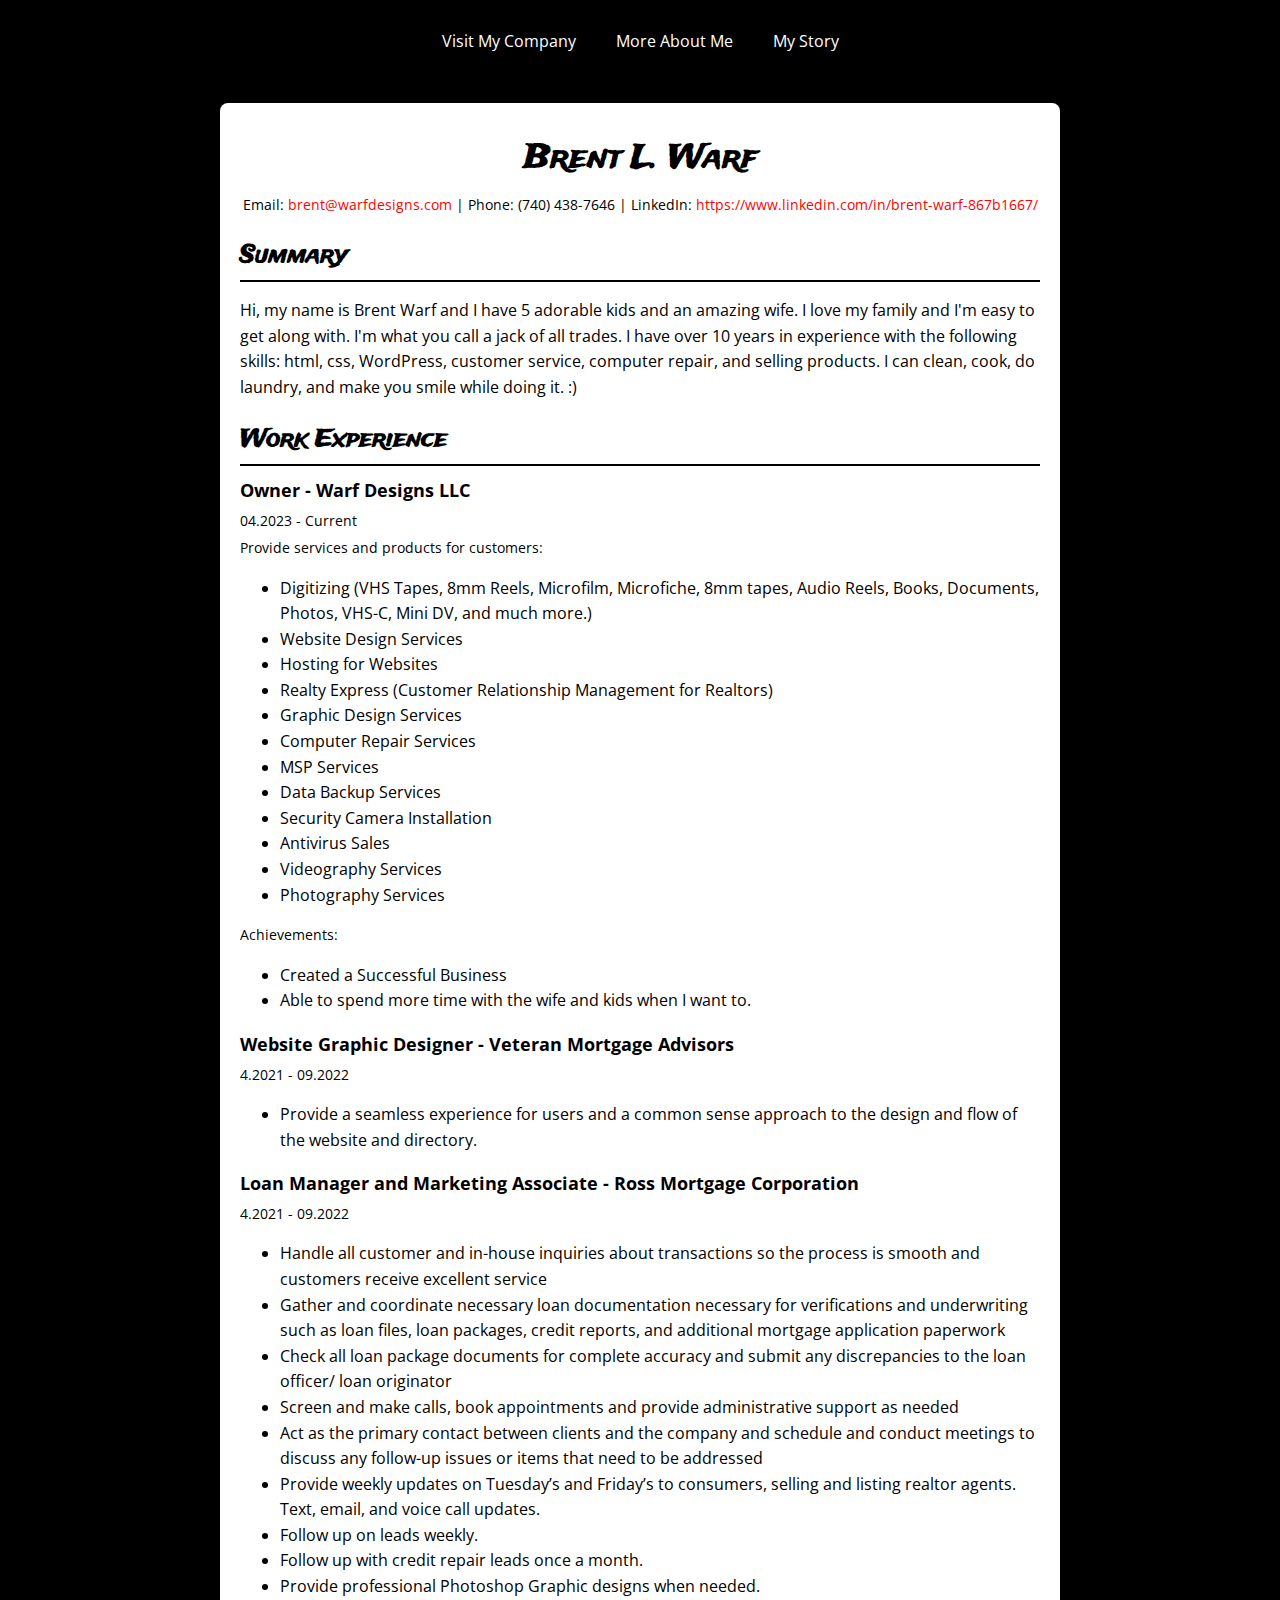
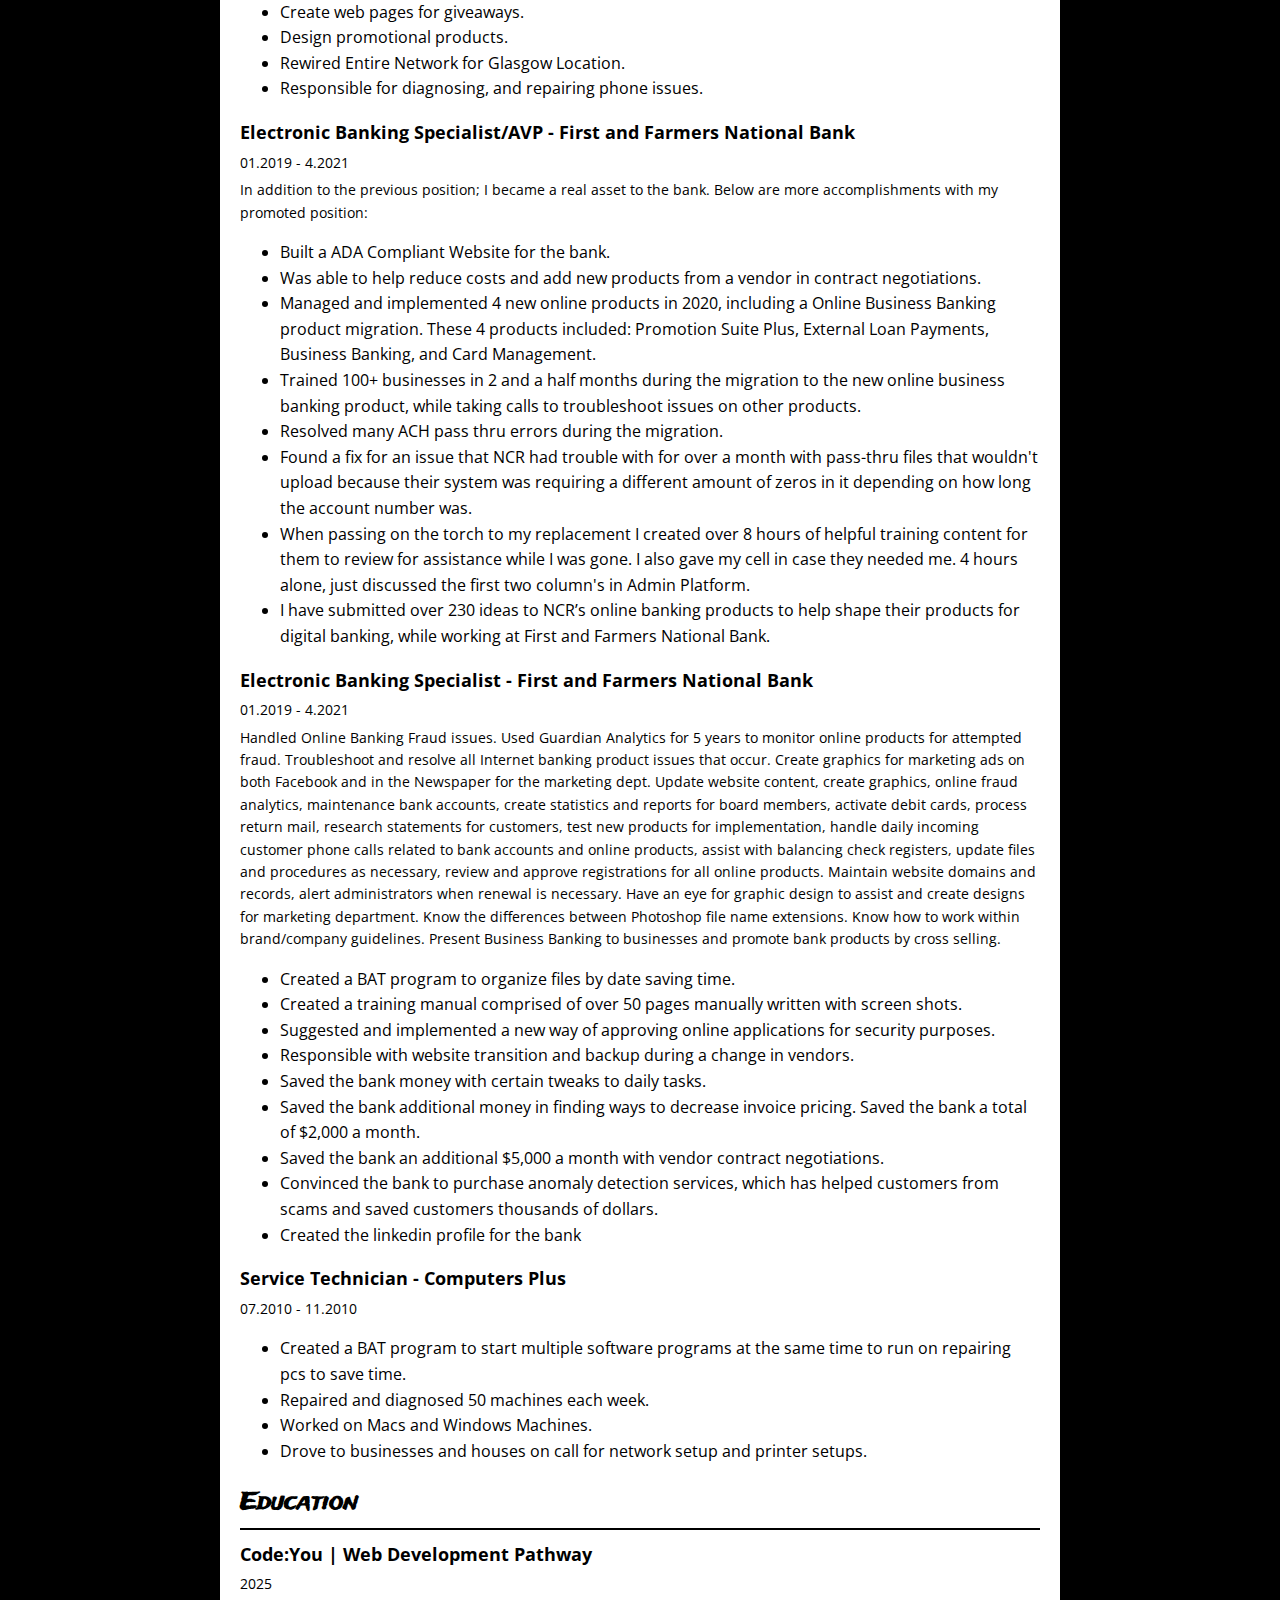
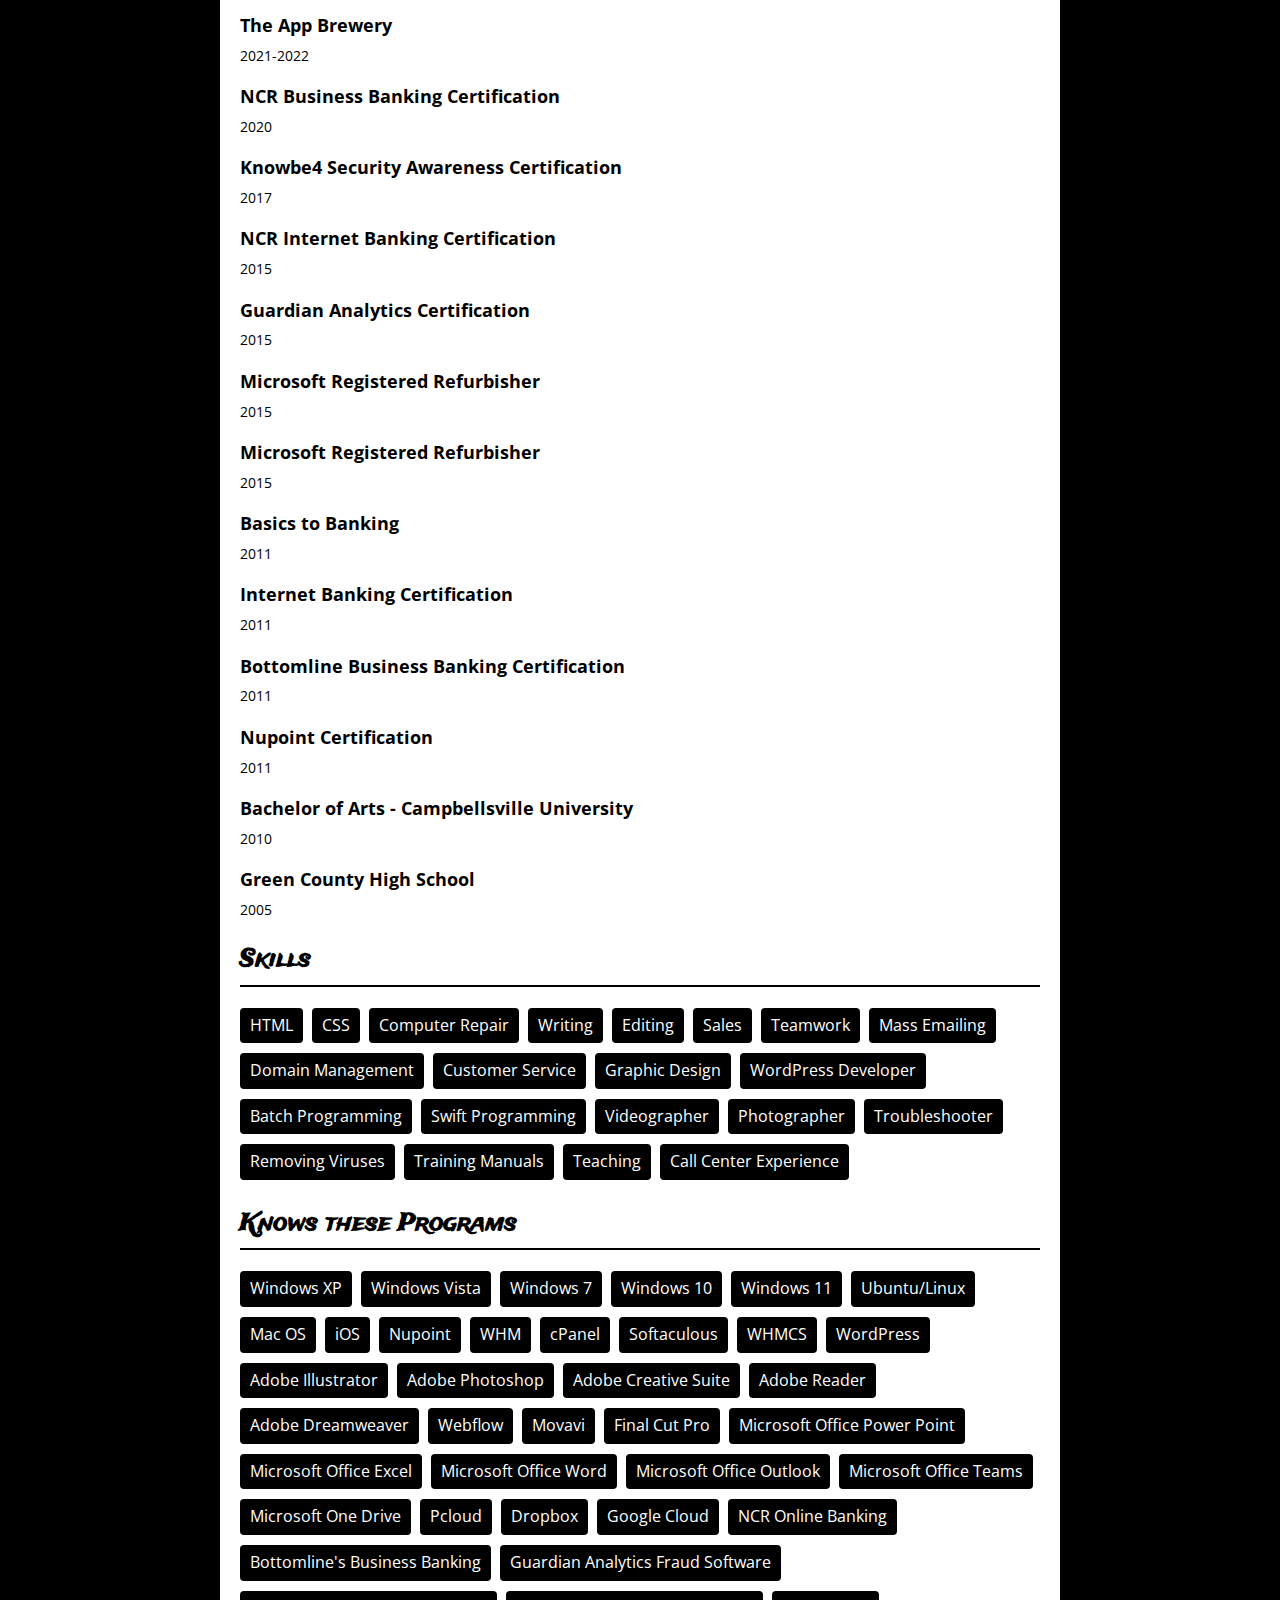
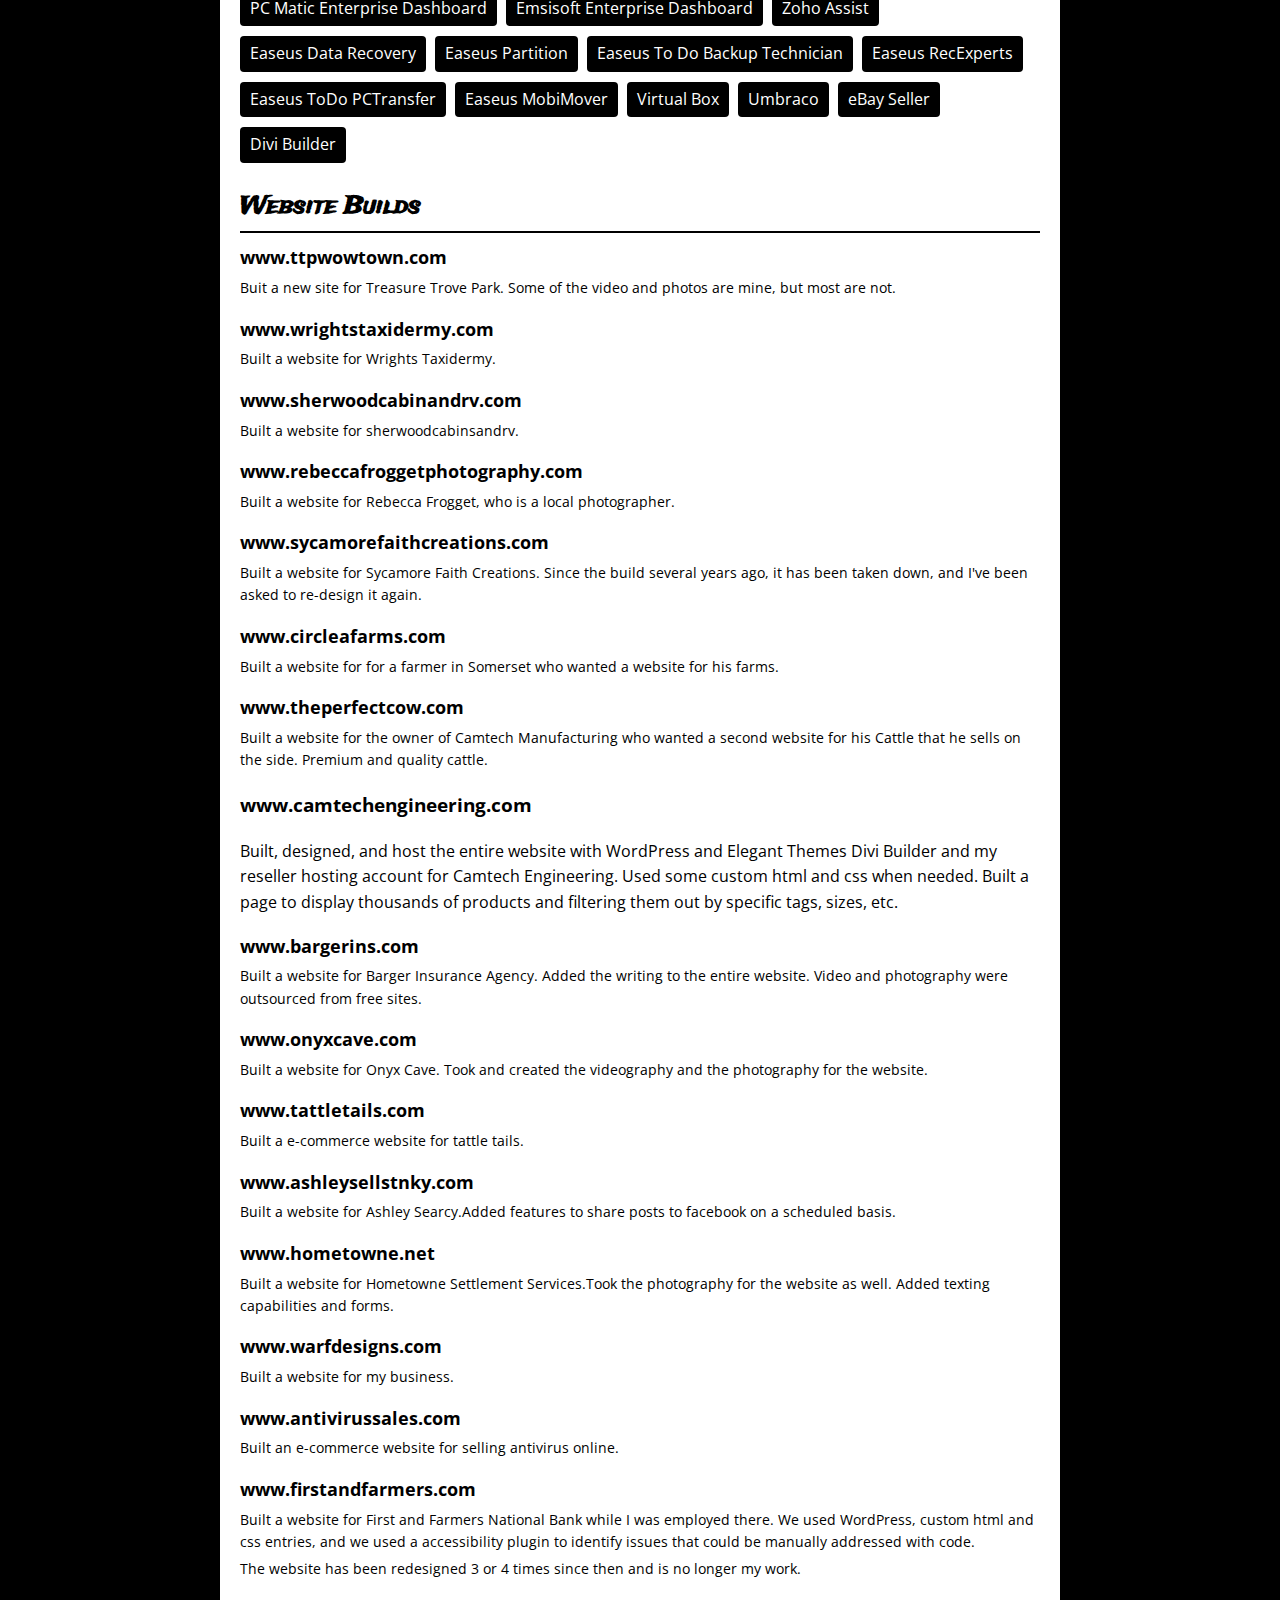
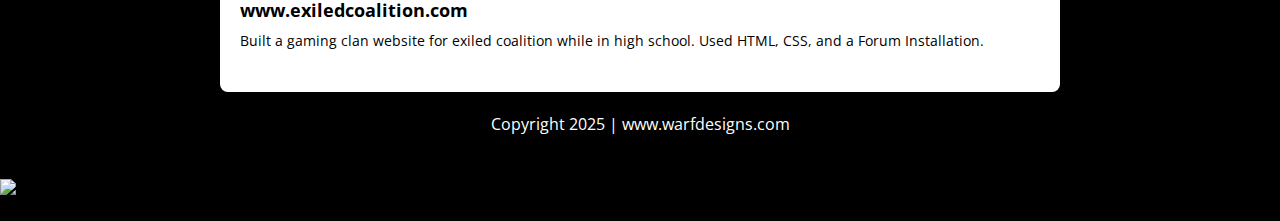
==== index.html @ a8692d12 "Added a projects.html file, and then a styles.css file so I could elaborate styling across other pag" ====
<!DOCTYPE html>
<html lang="en">
    <head>
        <meta charset="UTF-8" />
        <meta name="viewport" content="width=device-width, initial-scale=1.0" />
        <title>My Resume</title>
        <link rel="stylesheet" href="styles.css">
        <link rel="preconnect" href="https://fonts.googleapis.com">
        <link rel="preconnect" href="https://fonts.gstatic.com" crossorigin>
        <link href="https://fonts.googleapis.com/css2?family=Open+Sans:ital,wght@0,300..800;1,300..800&family=Trade+Winds&display=swap" rel="stylesheet">
    </head>

    <body>
        <div class="overlay">
        <div class="menucontainer">
            <nav>
                <ul class="navli">
                    <li>Visit My Company</li>
                    <li>More About Me</li>
                    <li>My Story</li>
                </ul>
            </nav>
        </div>
        <main class="container">
            <section class="header">
                <h1>Brent L. Warf</h1>
                <p class="contact">
                    Email:
                    <a href="mailto:brent@warfdesigns.com"
                        >brent@warfdesigns.com</a
                    >
                    | Phone: (740) 438-7646 | LinkedIn:
                    <a href="#">https://www.linkedin.com/in/brent-warf-867b1667/</a>
                </p>
            </section>
            <section class="section">
                <h2>Summary</h2>
                <p>
                    Hi, my name is Brent Warf and I have 5 adorable kids and an amazing wife. I love my family and I'm easy to get along with. I'm what you call a jack of all trades. I have over 10 years in experience with the following skills: html, css, WordPress, customer service, computer repair, and selling products. I can clean, cook, do laundry, and make you smile while doing it. :) 
                </p>
            </section>
            <section class="section">
                <h2>Work Experience</h2>
                <div class="item">
                    <h3>Owner - Warf Designs LLC</h3>
                    <p>04.2023 - Current</p>
                    <p>
                        Provide services and products for customers:
                        <br>
                        <ul>
                            <li>Digitizing (VHS Tapes, 8mm Reels, Microfilm, Microfiche, 8mm tapes, Audio Reels, Books, Documents, Photos, VHS-C, Mini DV, and much more.)</li>
                            <li>Website Design Services</li>
                            <li>Hosting for Websites</li>
                            <li>Realty Express (Customer Relationship Management for Realtors)</li>
                            <li>Graphic Design Services</li>
                            <li>Computer Repair Services</li>
                            <li>MSP Services</li>
                            <li>Data Backup Services</li>
                            <li>Security Camera Installation</li>
                            <li>Antivirus Sales</li>
                            <li>Videography Services</li>
                            <li>Photography Services</li>
                        </ul> 
                    </p>
                    <p>Achievements:</p>
                    <ul>
                        <li>Created a Successful Business</li>
                        <li>Able to spend more time with the wife and kids when I want to.</li>
                    </ul>
                </div>
                  <div class="item">
                    <h3>Website Graphic Designer - Veteran Mortgage Advisors</h3>
                    <p>4.2021 - 09.2022</p>
                    <ul>
                        <li>Provide a seamless experience for users and a common sense approach to the design and flow of the website and directory.</li>
                        </ul>
                <div class="item">
                    <h3>Loan Manager and Marketing Associate - Ross Mortgage Corporation</h3>
                    <p>4.2021 - 09.2022</p>
                     <ul>
                            <li>Handle all customer and in-house inquiries about transactions so the process is smooth and customers receive excellent service</li>
                            <li>Gather and coordinate necessary loan documentation necessary for verifications and underwriting such as loan files, loan packages, credit reports, and additional mortgage application paperwork</li>
                            <li>Check all loan package documents for complete accuracy and submit any discrepancies to the loan officer/ loan originator</li>
                            <li>Screen and make calls, book appointments and provide administrative support as needed</li>
                            <li>Act as the primary contact between clients and the company and schedule and conduct meetings to discuss any follow-up issues or items that need to be addressed</li>
                            <li>Provide weekly updates on Tuesday’s and Friday’s to consumers, selling and listing realtor agents. Text, email, and voice call updates.</li>
                            <li>Follow up on leads weekly.</li>
                            <li> Follow up with credit repair leads once a month.</li>
                            <li>Provide professional Photoshop Graphic designs when needed.</li>
                            <li>Create web pages for giveaways.</li>
                            <li>Design promotional products.</li>
                            <li>Rewired Entire Network for Glasgow Location.</li>
                            <li>Responsible for diagnosing, and repairing phone issues.</li>
                        </ul>
                </div>
                <div class="item">
                    <h3>Electronic Banking Specialist/AVP - First and Farmers National Bank</h3>
                    <p>01.2019 - 4.2021</p>
                    <p>
In addition to the previous position; I became a real asset to the bank. Below are more accomplishments with my promoted position: 
                        <ul>
                            <li>Built a ADA Compliant Website for the bank.</li>
                            <li>Was able to help reduce costs and add new products from a vendor in contract negotiations. </li>
                            <li>Managed and implemented 4 new online products in 2020, including a Online Business Banking product migration. These 4 products included: Promotion Suite Plus, External Loan Payments, Business Banking, and Card Management.</li>
                            <li>Trained 100+ businesses in 2 and a half months during the migration to the new online business banking product, while taking calls to troubleshoot issues on other products.</li>
                            <li>Resolved many ACH pass thru errors during the migration.</li>
                            <li>Found a fix for an issue that NCR had trouble with for over a month with pass-thru files that wouldn't upload because their system was requiring a different amount of zeros in it depending on how long the account number was.</li>
                            <li>When passing on the torch to my replacement I created over 8 hours of helpful training content for them to review for assistance while I was gone. I also gave my cell in case they needed me. 4 hours alone, just discussed the first two column's in Admin Platform. 
                            <li>I have submitted over 230 ideas to NCR’s online banking products to help shape their products for digital banking, while working at First and Farmers National Bank.</li>
                        </ul>
                    </p>
                </div>
                <div class="item">
                    <h3>Electronic Banking Specialist - First and Farmers National Bank</h3>
                    <p>01.2019 - 4.2021</p>
                    <p>Handled Online Banking Fraud issues. Used Guardian Analytics for 5 years to monitor online products for attempted fraud. Troubleshoot and resolve all Internet banking product issues that occur. Create graphics for marketing ads on both Facebook and in the Newspaper for the marketing dept. Update website content, create graphics, online fraud analytics, maintenance bank accounts, create statistics and reports for board members, activate debit cards, process return mail, research statements for customers, test new products for implementation, handle daily incoming customer phone calls related to bank accounts and online products, assist with balancing check registers, update files and procedures as necessary, review and approve registrations for all online products. Maintain website domains and records, alert administrators when renewal is necessary. Have an eye for graphic design to assist and create designs for marketing department. Know the differences between Photoshop file name extensions. Know how to work within brand/company guidelines. Present Business Banking to businesses and promote bank products by cross selling. 
                        <ul>
                            <li>Created a BAT program to organize files by date saving time.</li>
                            <li>Created a training manual comprised of over 50 pages manually written with screen shots. </li>
                            <li>Suggested and implemented a new way of approving online applications for security purposes.</li>
                            <li>Responsible with website transition and backup during a change in vendors.</li>
                            <li>Saved the bank money with certain tweaks to daily tasks.</li>
                            <li>Saved the bank additional money in finding ways to decrease invoice pricing. Saved the bank a total of $2,000 a month.</li>
                            <li>Saved the bank an additional $5,000 a month with vendor contract negotiations.
                            <li>Convinced the bank to purchase anomaly detection services, which has helped customers from scams and saved customers thousands of dollars.</li>
                            <li>Created the linkedin profile for the bank</li>
                        </ul>
                    </p>
                </div>
                <div class="item">
                    <h3>Service Technician - Computers Plus</h3>
                    <p>07.2010 - 11.2010</p>
                    <p>
                       
                        <ul>
                            <li>Created a BAT program to start multiple software programs at the same time to run on repairing pcs to save time.</li>
                            <li>Repaired and diagnosed 50 machines each week.</li>
                            <li>Worked on Macs and Windows Machines.</li>
                            <li>Drove to businesses and houses on call for network setup and printer setups.</li>
                        </ul>
                    </p>
                </div>
            </section>
            <div class="section">
                <h2>Education</h2>
                <div class="item">
                    <h3>Code:You | Web Development Pathway</h3>
                    <p>2025</p>
                </div>
                
                <div class="item">
                    <h3>The App Brewery</h3>
                    <p>2021-2022</p>
                </div>
                <div class="item">
                    <h3>NCR Business Banking Certification</h3>
                    <p>2020</p>
                </div>
                <div class="item">
                    <h3>Knowbe4 Security Awareness Certification</h3>
                    <p>2017</p>
                </div>
                <div class="item">
                    <h3>NCR Internet Banking Certification</h3>
                    <p>2015</p>
                </div>
                
                <div class="item">
                    <h3>Guardian Analytics Certification</h3>
                    <p>2015</p>
                </div>
               
                <div class="item">
                    <h3>Microsoft Registered Refurbisher</h3>
                    <p>2015</p>
                </div>
                <div class="item">
                    <h3>Microsoft Registered Refurbisher</h3>
                    <p>2015</p>
                </div>
                 <div class="item">
                    <h3>Basics to Banking</h3>
                    <p>2011</p>
                </div>
                <div class="item">
                    <h3>Internet Banking Certification</h3>
                    <p>2011</p>
                </div>
                <div class="item">
                    <h3>Bottomline Business Banking Certification</h3>
                    <p>2011</p>
                </div>
                <div class="item">
                    <h3>Nupoint Certification</h3>
                <p>2011</p>
                </div>
                <div class="item">
                    <h3>Bachelor of Arts - Campbellsville University</h3>
                    <p>2010</p>
                </div>

                <div class="item">
                    <h3>Green County High School</h3>
                    <p>2005</p>
                </div>
            </section>
            </section>
            <section class="section">
                <h2>Skills</h2>
                <div class="skills">
                    <ul>
                        <li>HTML</li>
                        <li>CSS</li>
                        <li>Computer Repair</li>
                        <li>Writing</li>
                        <li>Editing</li>
                        <li>Sales</li>
                        <li>Teamwork</li>
                        <li>Mass Emailing</li>
                        <li>Domain Management</li>
                        <li>Customer Service</li>
                        <li>Graphic Design</li>
                        <li>WordPress Developer</li>
                        <li>Batch Programming</li>
                        <li>Swift Programming</li>
                        <li>Videographer</li>
                        <li>Photographer</li>
                        <li>Troubleshooter</li>
                        <li>Removing Viruses</li>
                        <li>Training Manuals</li>
                        <li>Teaching</li>
                        <li>Call Center Experience</li>
                    </ul>
                </div>
            </section>
            <section class="section">
                <h2>Knows these Programs</h2>
                <div class="skills">
                    <ul>
                        <li>Windows XP</li>
                        <li>Windows Vista</li>
                        <li>Windows 7</li>
                        <li>Windows 10</li>
                        <li>Windows 11</li>
                        <li>Ubuntu/Linux</li>
                        <li>Mac OS</li>
                        <li>iOS</li>
                        <li>Nupoint</li>
                        <li>WHM</li>
                        <li>cPanel</li>
                        <li>Softaculous</li>
                        <li>WHMCS</li>
                        <li>WordPress</li>
                        <li>Adobe Illustrator</li>
                        <li>Adobe Photoshop</li>
                        <li>Adobe Creative Suite</li>
                        <li>Adobe Reader</li>
                        <li>Adobe Dreamweaver</li>
                        <li>Webflow</li>
                        <li>Movavi</li>
                        <li>Final Cut Pro</li>
                        <li>Microsoft Office Power Point</li>
                        <li>Microsoft Office Excel</li>
                        <li>Microsoft Office Word</li>
                        <li>Microsoft Office Outlook</li>
                        <li>Microsoft Office Teams</li>
                        <li>Microsoft One Drive</li>
                        <li>Pcloud</li>
                        <li>Dropbox</li>
                        <li>Google Cloud</li>
                        <li>NCR Online Banking</li>
                        <li>Bottomline's Business Banking</li>
                        <li>Guardian Analytics Fraud Software</li>
                        <li>PC Matic Enterprise Dashboard</li>
                        <li>Emsisoft Enterprise Dashboard</li>
                        <li>Zoho Assist</li>
                        <li>Easeus Data Recovery</li>
                        <li>Easeus Partition</li>
                        <li>Easeus To Do Backup Technician</li>
                        <li>Easeus RecExperts</li>
                        <li>Easeus ToDo PCTransfer</li>
                        <li>Easeus MobiMover</li>
                        <li>Virtual Box</li>
                        <li>Umbraco</li>
                        <li>eBay Seller</li>
                        <li>Divi Builder</li>
                    </ul>
                </div>
            </section>
            <section class="section">
                <h2>Website Builds</h2>
                <div class="item">
                    <h3>www.ttpwowtown.com</h3>
                    <p>
                          Buit a new site for Treasure Trove Park. Some of the video and photos are mine, but most are not.  
                    </p>
                </div>
                <div class="item">
                    <h3>www.wrightstaxidermy.com</h3>
                    <p>
                         Built a website for Wrights Taxidermy. 
                    </p>
                </div>
                <div class="item">
                    <h3>www.sherwoodcabinandrv.com</h3>
                    <p>
                         Built a website for sherwoodcabinsandrv. 
                    </p>
                </div>
                                <div class="item">
                    <h3>www.rebeccafroggetphotography.com</h3>
                    <p>
                         Built a website for Rebecca Frogget, who is a local photographer. 
                    </p>
                </div>
                    <div class="item">
                    <h3>www.sycamorefaithcreations.com</h3>
                    <p>
                         Built a website for Sycamore Faith Creations. Since the build several years ago, it has been taken down, and I've been asked to re-design it again.
                    </p></div
                <div class="item">
                        <div class="item">
                    <h3>www.circleafarms.com</h3>
                    <p>
                         Built a website for for a farmer in Somerset who wanted a website for his farms. 
                    </p></div>
                        <div class="item">
                    <h3>www.theperfectcow.com</h3>
                    <p>
                         Built a website for the owner of Camtech Manufacturing who wanted a second website for his Cattle that he sells on the side. Premium and quality cattle. 
                    </p></div>
                    <div>
                    <h3>www.camtechengineering.com</h3>
                    <p>
                        Built, designed, and host the entire website with WordPress and Elegant Themes Divi Builder and my reseller hosting account for Camtech Engineering. Used some custom html and css when needed. Built a page to display thousands of products and filtering them out by specific tags, sizes, etc.
                    </p>
                </div>
                
                <div class="item">
                    <h3>www.bargerins.com</h3>
                    <p>
                        Built a website for Barger Insurance Agency. Added the writing to the entire website. Video and photography were outsourced from free sites.  
                    </p>
                </div>
                <div class="item">
                    <h3>www.onyxcave.com</h3>
                    <p>
                        Built a website for Onyx Cave. Took and created the videography and the photography for the website. 
                    </p>
                </div>
                
                <div class="item">
                    <h3>www.tattletails.com</h3>
                    <p>
                        Built a e-commerce website for tattle tails. 
                    </p>
                </div>
                
                <div class="item">
                    <h3>www.ashleysellstnky.com</h3>
                    <p>
                        Built a website for Ashley Searcy.Added features to share posts to facebook on a scheduled basis. 
                    </p>
                </div>
                
                <div class="item">
                    <h3>www.hometowne.net</h3>
                    <p>
                        Built a website for Hometowne Settlement Services.Took the photography for the website as well. Added texting capabilities and forms. 
                    </p>
                </div>
                <div class="item">
                    <h3>www.warfdesigns.com</h3>
                    <p>
                         Built a website for my business.
                    </p>
                </div>
                <div class="item">
                    <h3>www.antivirussales.com</h3>
                    <p>
                         Built an e-commerce website for selling antivirus online. 
                    </p>
                </div>
                <div class="item">
                    <h3>www.firstandfarmers.com</h3>
                    <p>
                        Built a website for First and Farmers National Bank while I was employed there. We used WordPress, custom html and css entries, and we used a accessibility plugin to identify issues that could be manually addressed with code.
                    </p>
                    <p> The website has been redesigned 3 or 4 times since then and is no longer my work.</p>
                </div>
                <div class="item">
                    <h3>www.exiledcoalition.com</h3>
                    <p>
                        Built a gaming clan website for exiled coalition while in high school. Used HTML, CSS, and a Forum Installation. 
                    </p>
                </div>
                
            </section>
        </main>
        <footer><p class="footer">Copyright 2025 | <a href="www.warfdesigns.com">www.warfdesigns.com</a></p>
        <br>
        <a href="www.warfdesigns.com"><img src="http:///www.brentwarf.com/img/Logo.webp" class="logo"></a></footer>
        <br>
    </div></body>
</html>
---- styles.css ----
body {
    font-family: "Open Sans", serif;
    line-height: 1.6;
    margin: 0;
    padding: 0;
    background-color: #000000;
    background-image: url('http://www.brentwarf.com/img/Flyer-Portfolio%20copy.webp');
    background-size: cover;
    background-position: center;
    background-repeat: no-repeat;
}
.container {
    max-width: 800px;
    margin: 20px auto;
    padding: 20px;
    background: #fff;
    border-radius: 8px;
    box-shadow: 0 2px 5px rgba(0, 0, 0, 0.1);
    
    
}
h1,
h2 {
    color: #000;
    font-family: "Trade Winds", serif;
}
.header {
    text-align: center;
}
.header h1 {
    margin: 10px 0;
}
.contact {
    margin: 10px 0;
    font-size: 14px;
}
.contact a {
    color: hsl(0, 100%, 50%);
    text-decoration: none;
}
.section {
    margin: 20px 0;
}
.section h2 {
    margin-bottom: 10px;
    border-bottom: 2px solid #000;
    padding-bottom: 5px;
}
.item {
    margin-bottom: 15px;
}
.item h3 {
    margin: 0;
    font-size: 18px;
    color: #000000;
}
.item p {
    margin: 5px 0;
    font-size: 14px;
}
.skills ul {
    list-style: none;
    padding: 0;
}
.skills ul li {
    display: inline-block;
    background: #000;
    color: #fff;
    padding: 5px 10px;
    margin: 5px 5px 5px 0;
    border-radius: 4px;
}
.logo {
    text-align: center;
    max-height: 50px;
    display: block;
    margin: 0 auto;
}
.footer {
    
    text-align: center;
        padding: 0;
    color: #FFF;
}
.footer > a {
    color: #FFF;
    text-decoration: none;
}
.overlay{ 
    background: rgba(0, 0, 0, 0.8);
}
.menucontainer {
    position: sticky;
    top: 0;
    background: black;
    color: white;
    padding-top: 1%;
    padding-bottom:1%;
    
}
.nav {
    position: center;
}
.navli {
    display: flex;
    justify-content: center;
    list-style: none;  
    padding: 0px;
}
.navli li {
    margin: 0 20px;
}
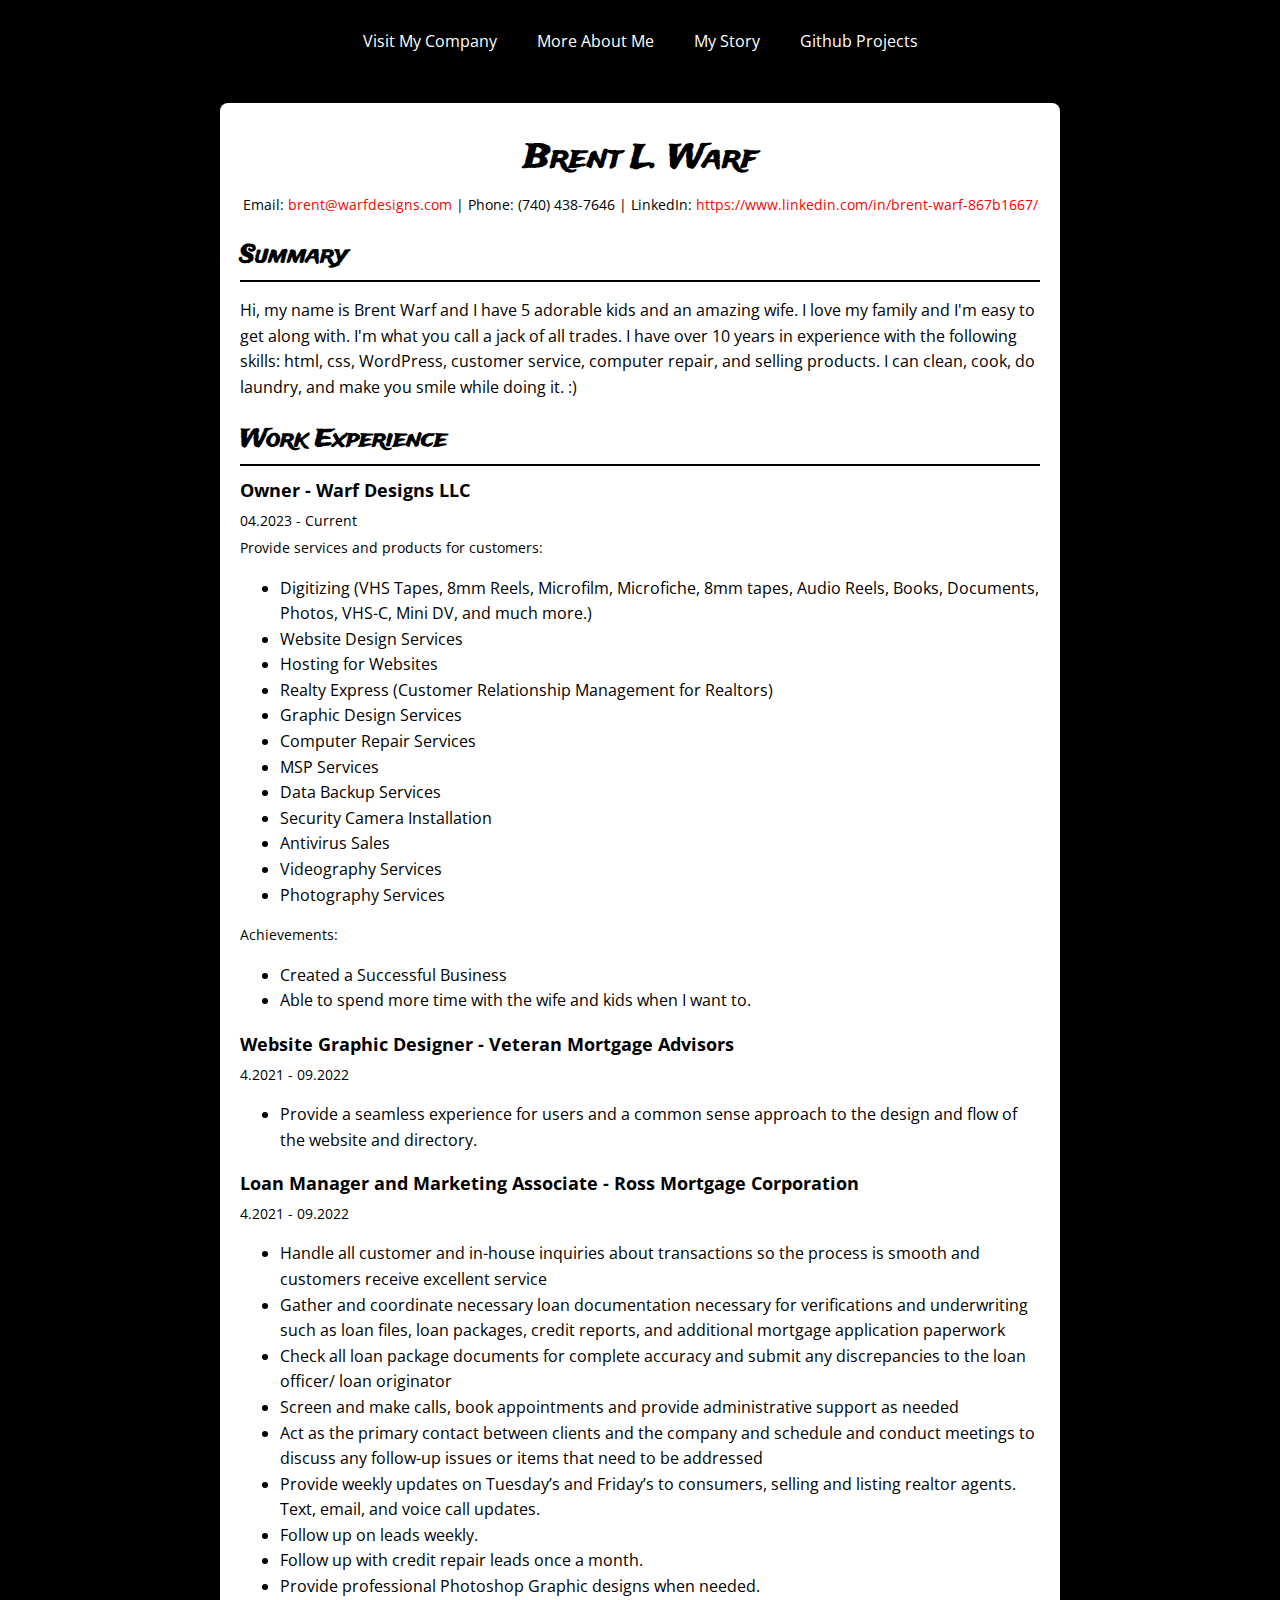
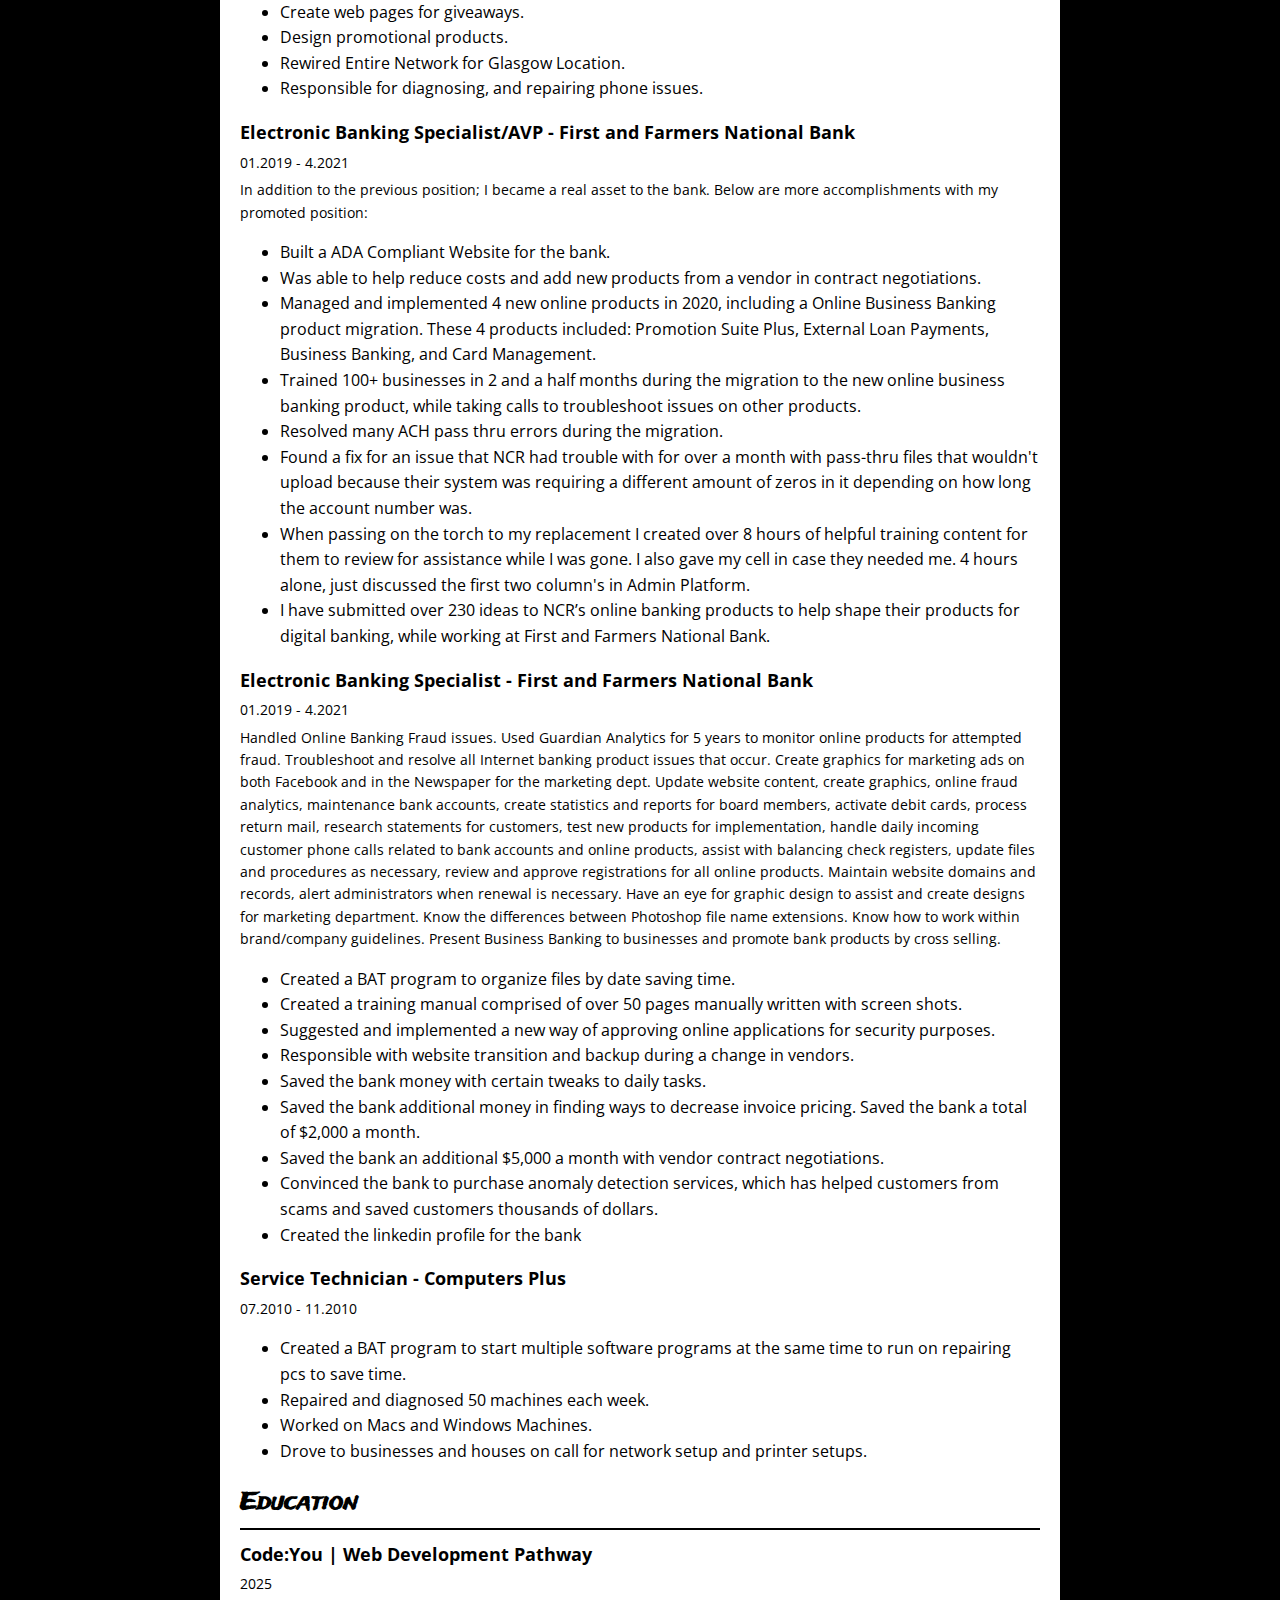
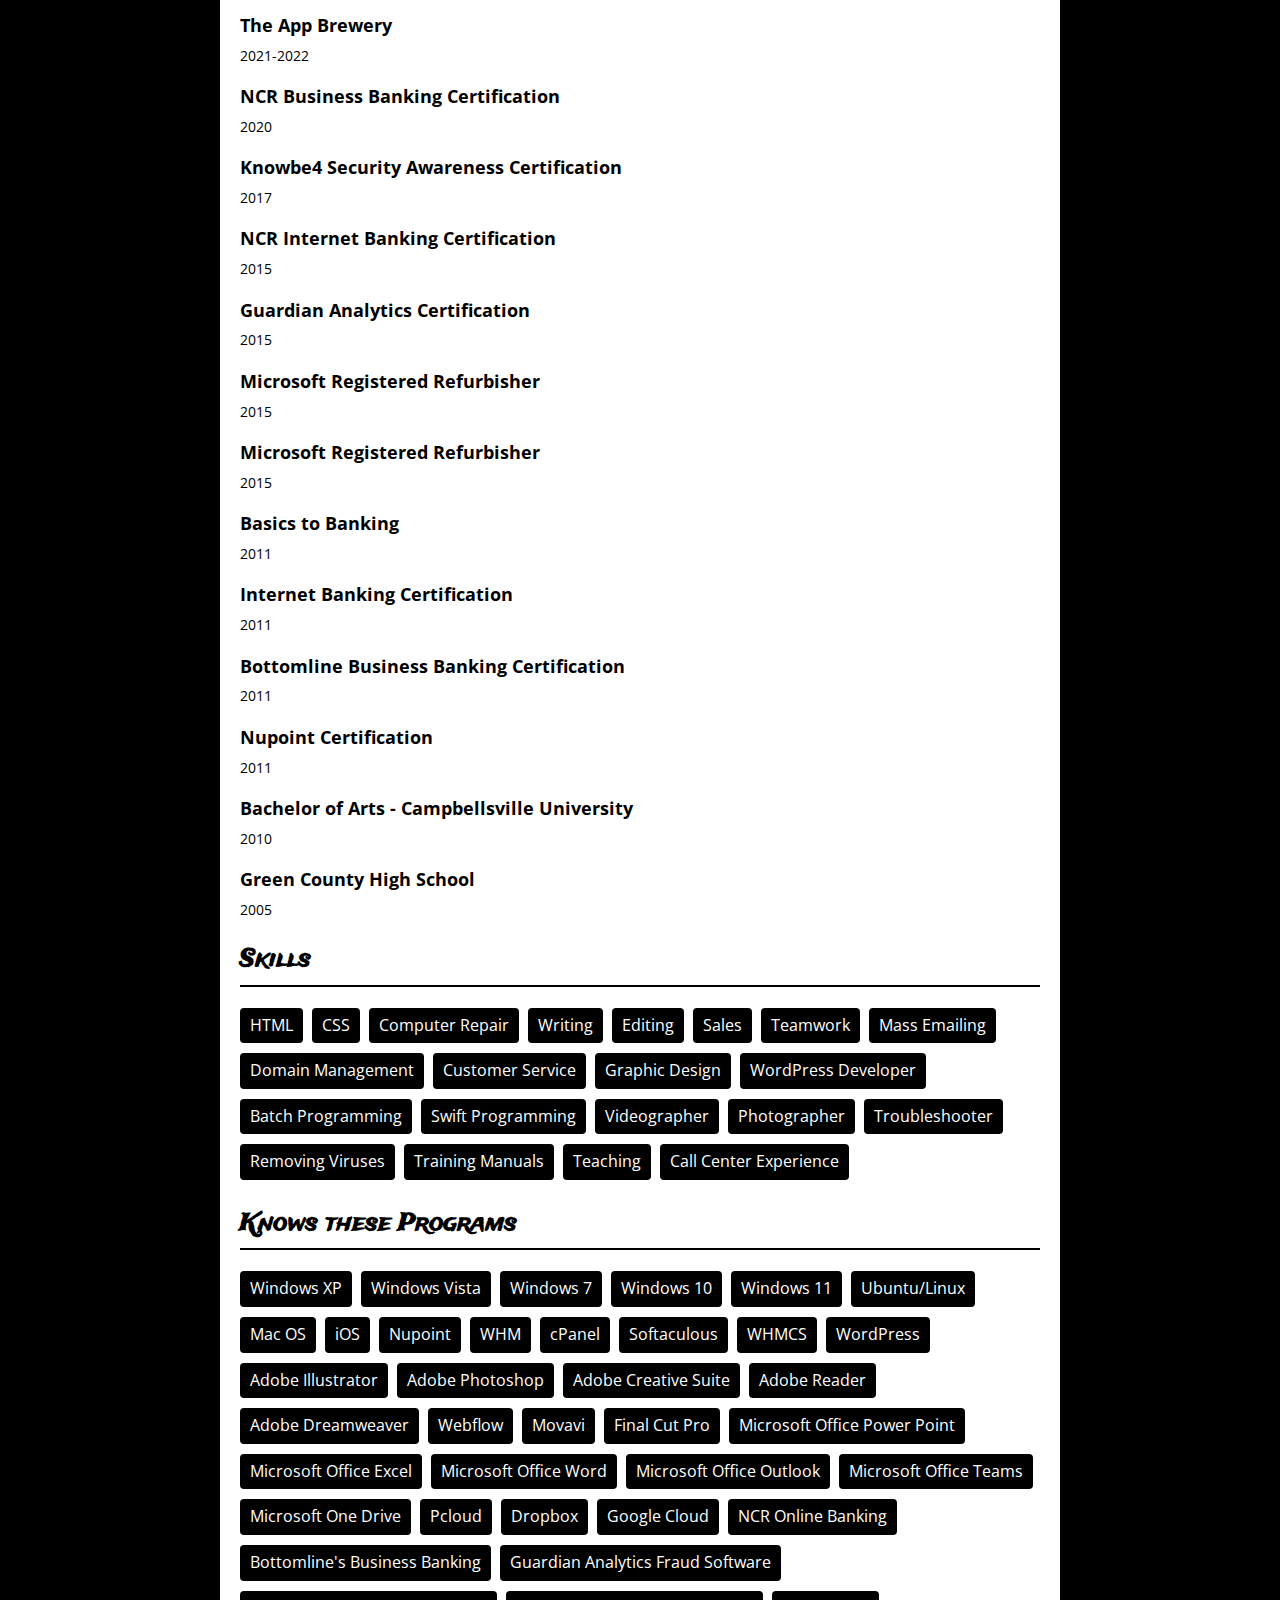
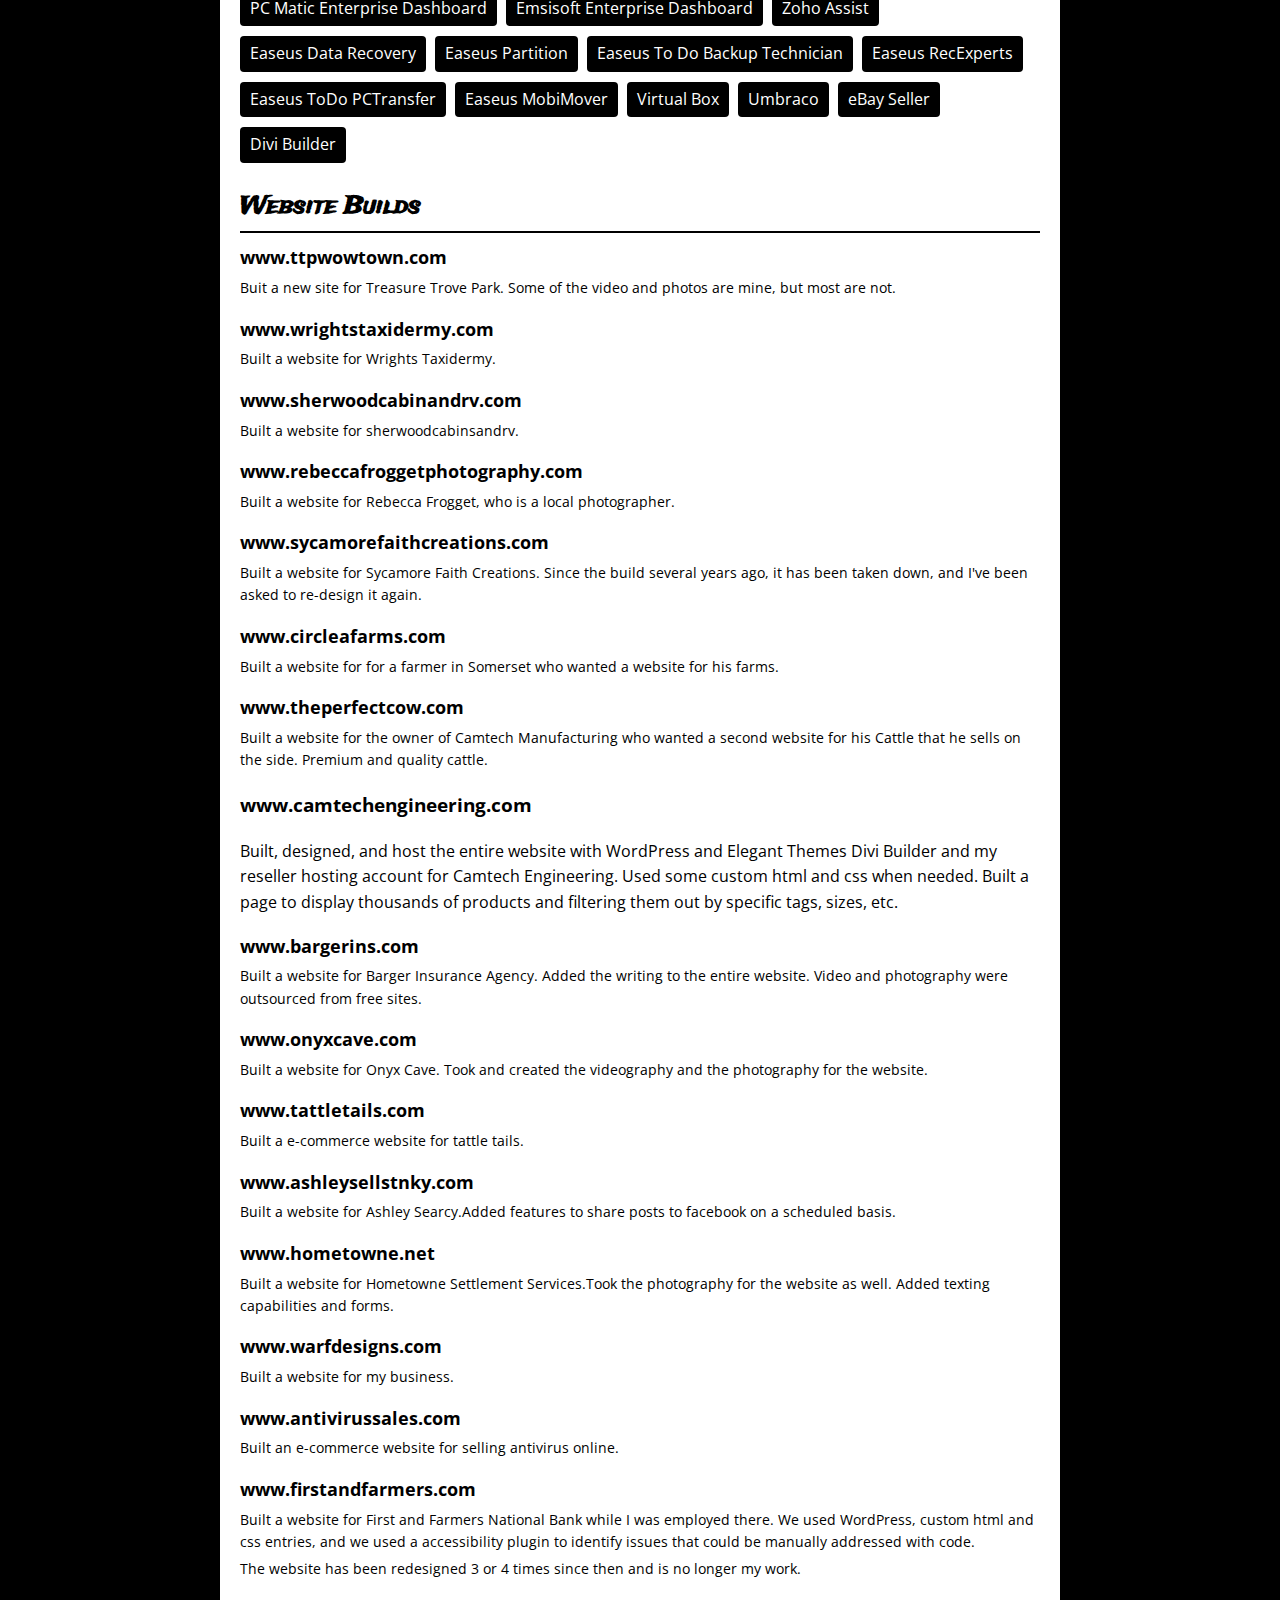
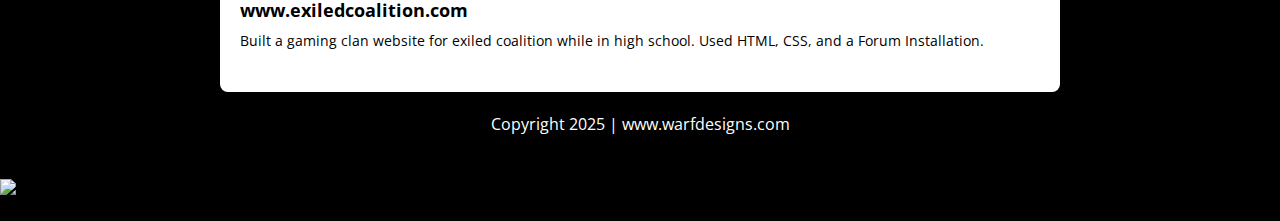
==== commit 0a0c9b8d: "Added three projects. Made the h2 Github Projects." ====
--- a/index.html
+++ b/index.html
@@ -20,6 +20,7 @@
                     <li>Visit My Company</li>
                     <li>More About Me</li>
                     <li>My Story</li>
+                    <li>Github Projects</li>
                 </ul>
             </nav>
         </div>
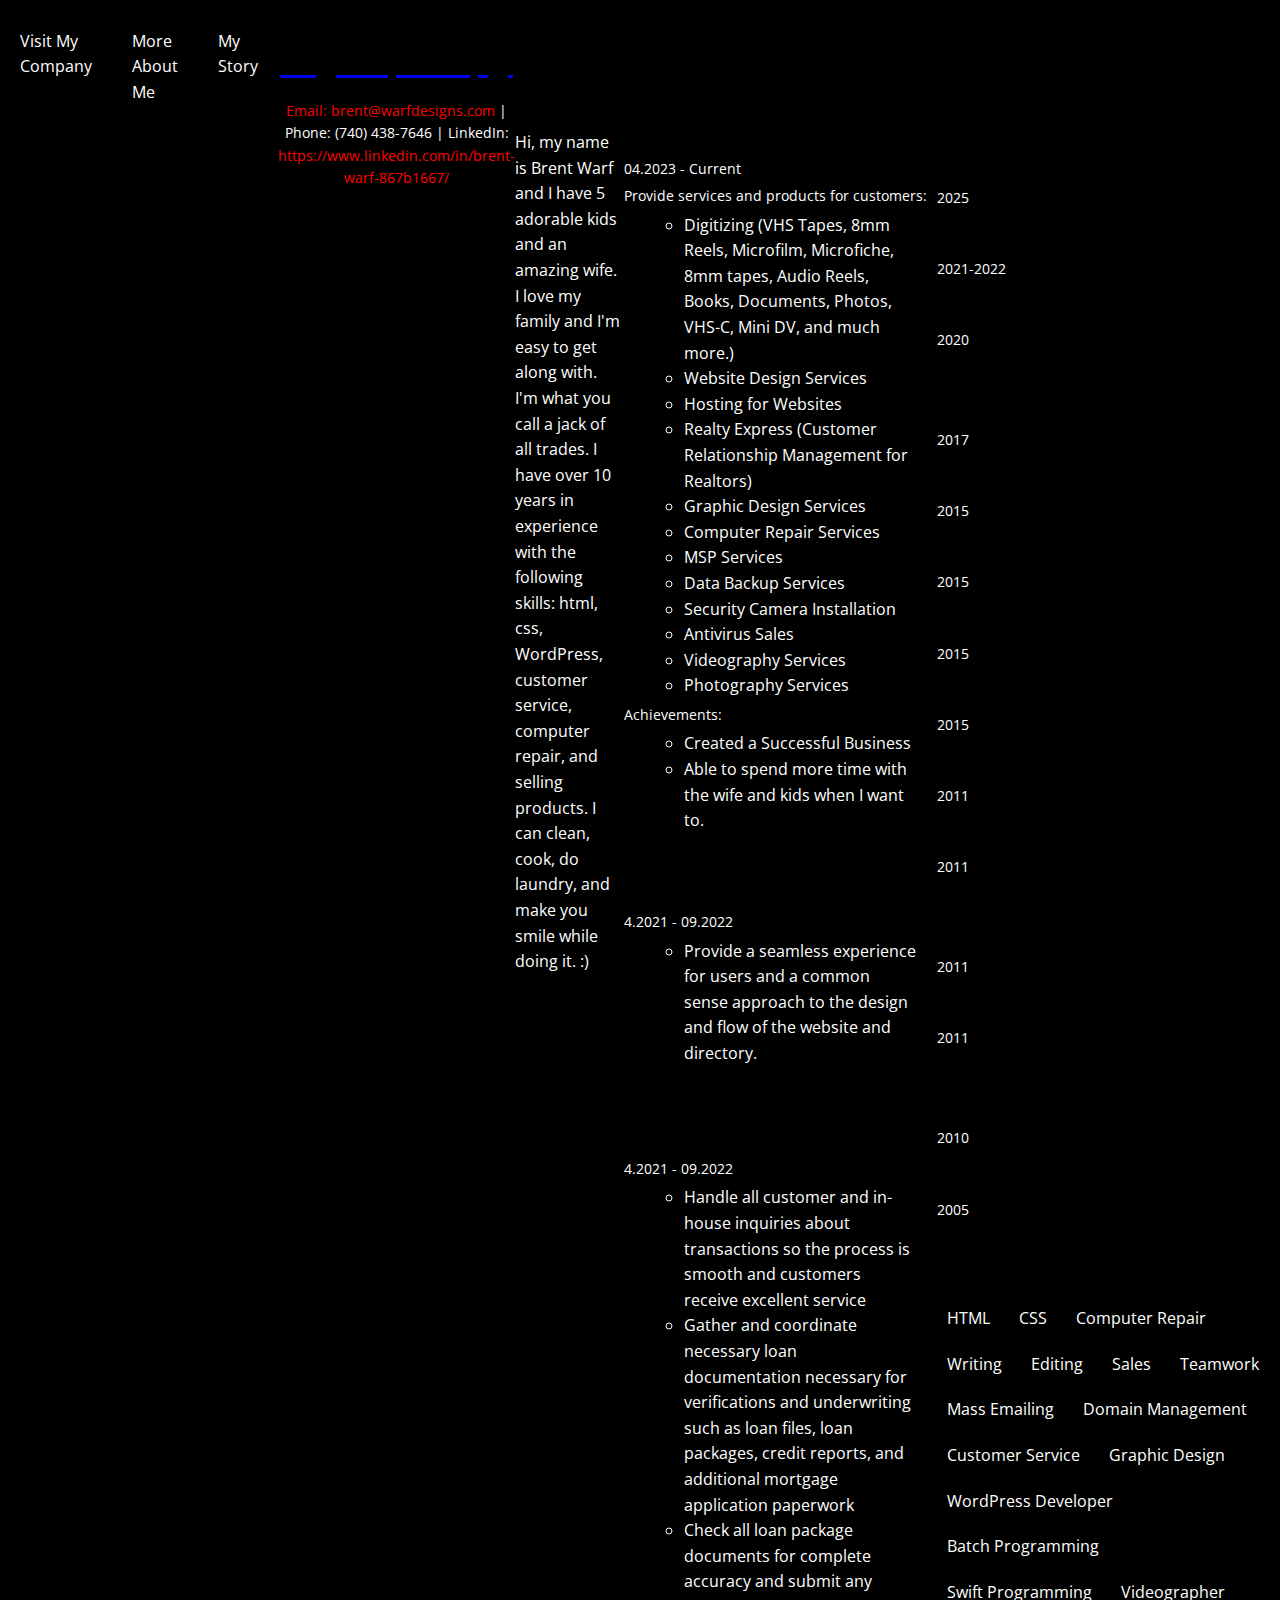
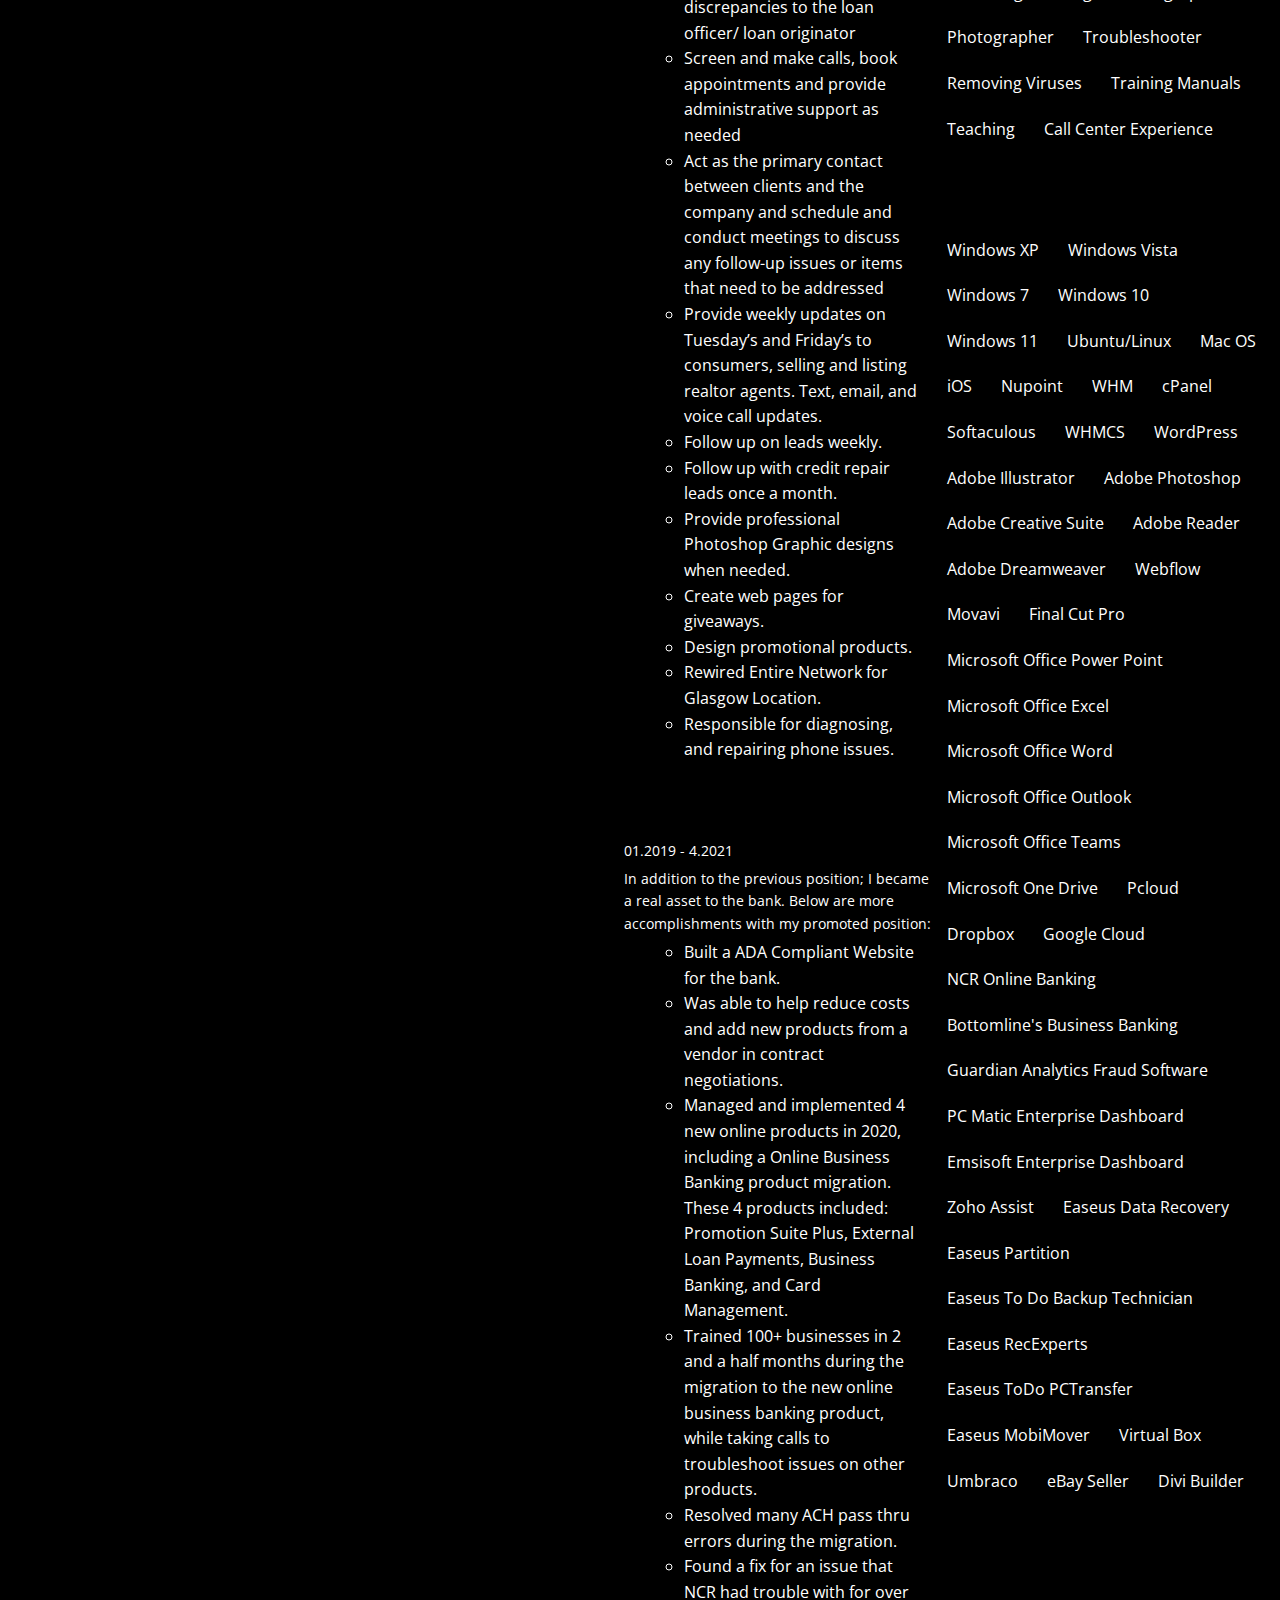
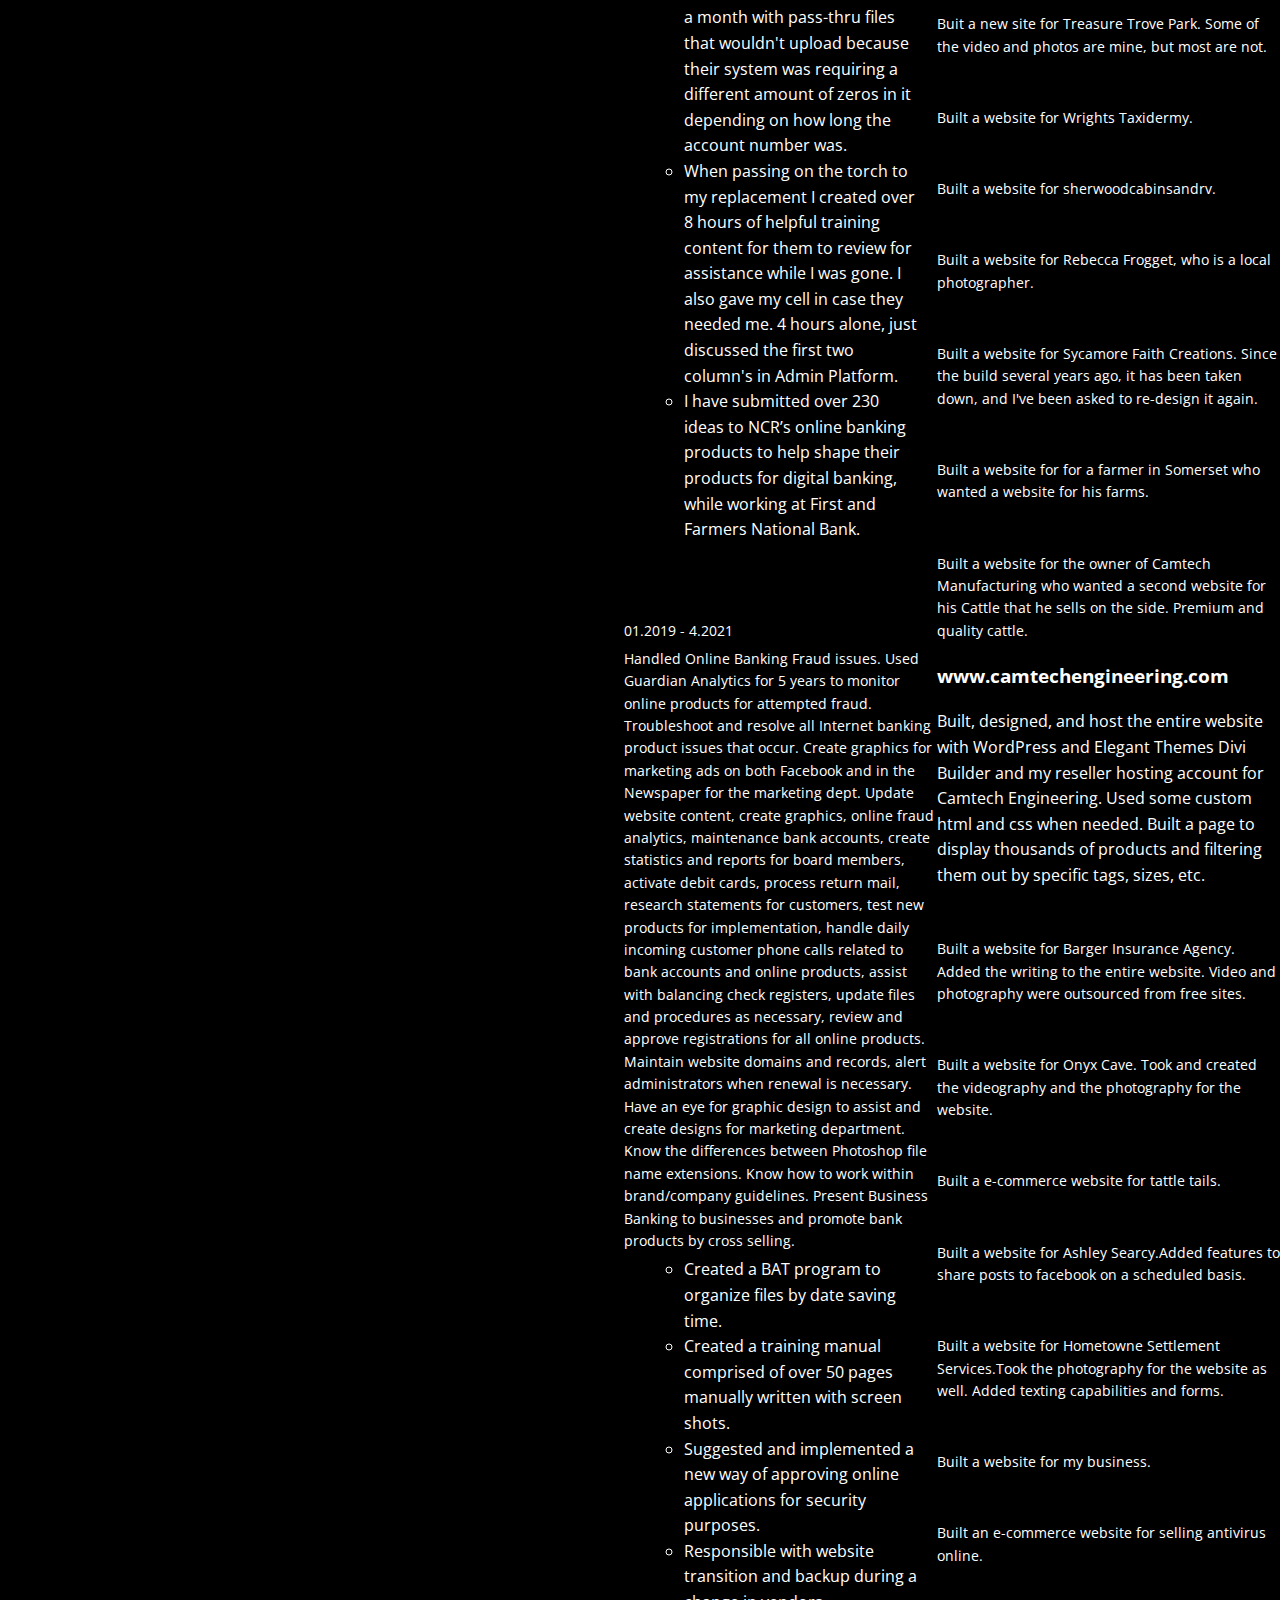
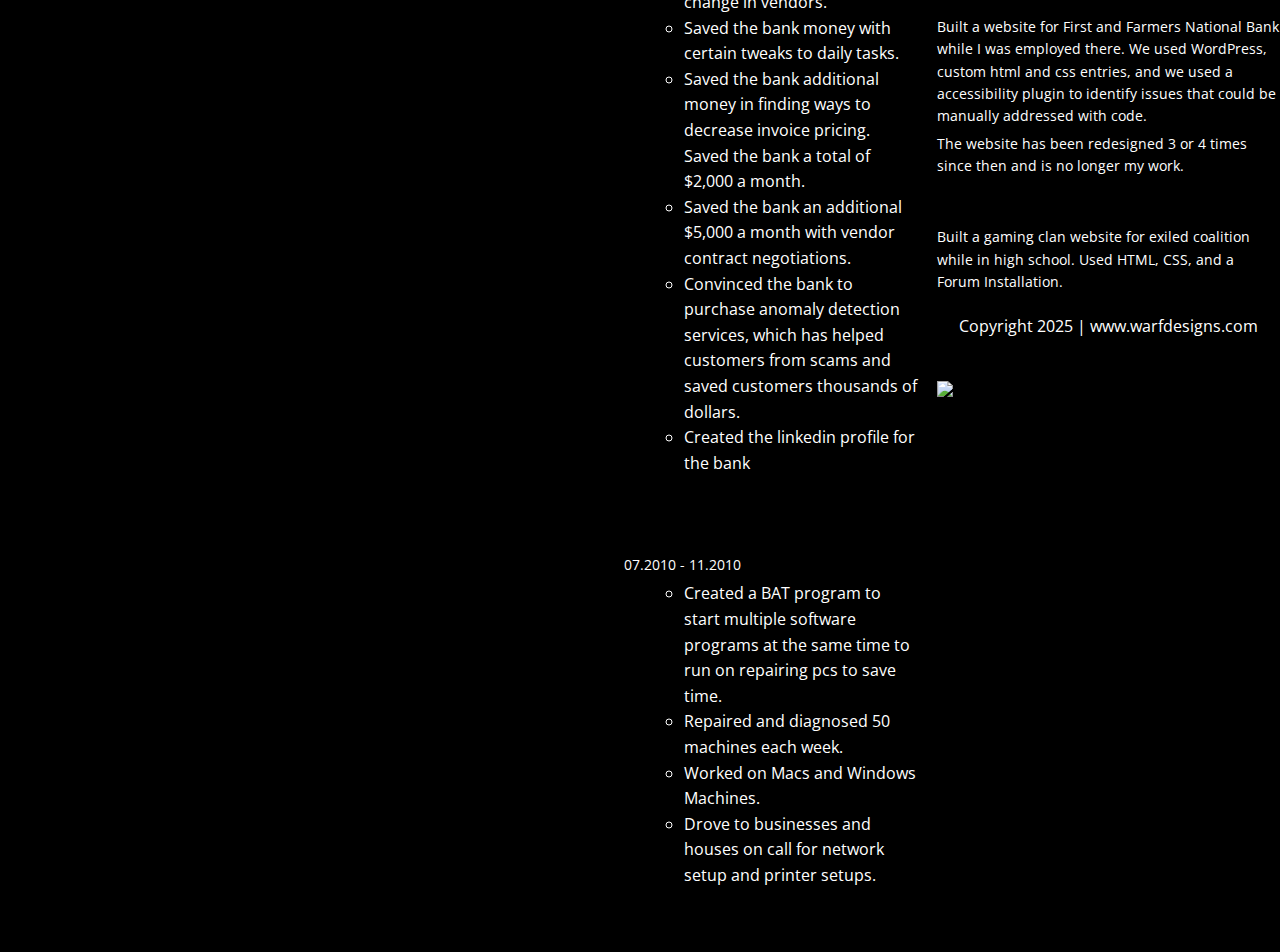
==== commit e6639496: "Update index.html" ====
--- a/index.html
+++ b/index.html
@@ -20,7 +20,7 @@
                     <li>Visit My Company</li>
                     <li>More About Me</li>
                     <li>My Story</li>
-                    <li>Github Projects</li>
+                    <a href="https://github.com/WarfDesigns/warfdesigns.github.io/edit/main/projects.html<li>Github Projects</li></a>
                 </ul>
             </nav>
         </div>
@@ -405,4 +405,4 @@
         <a href="www.warfdesigns.com"><img src="http:///www.brentwarf.com/img/Logo.webp" class="logo"></a></footer>
         <br>
     </div></body>
-</html>+</html>
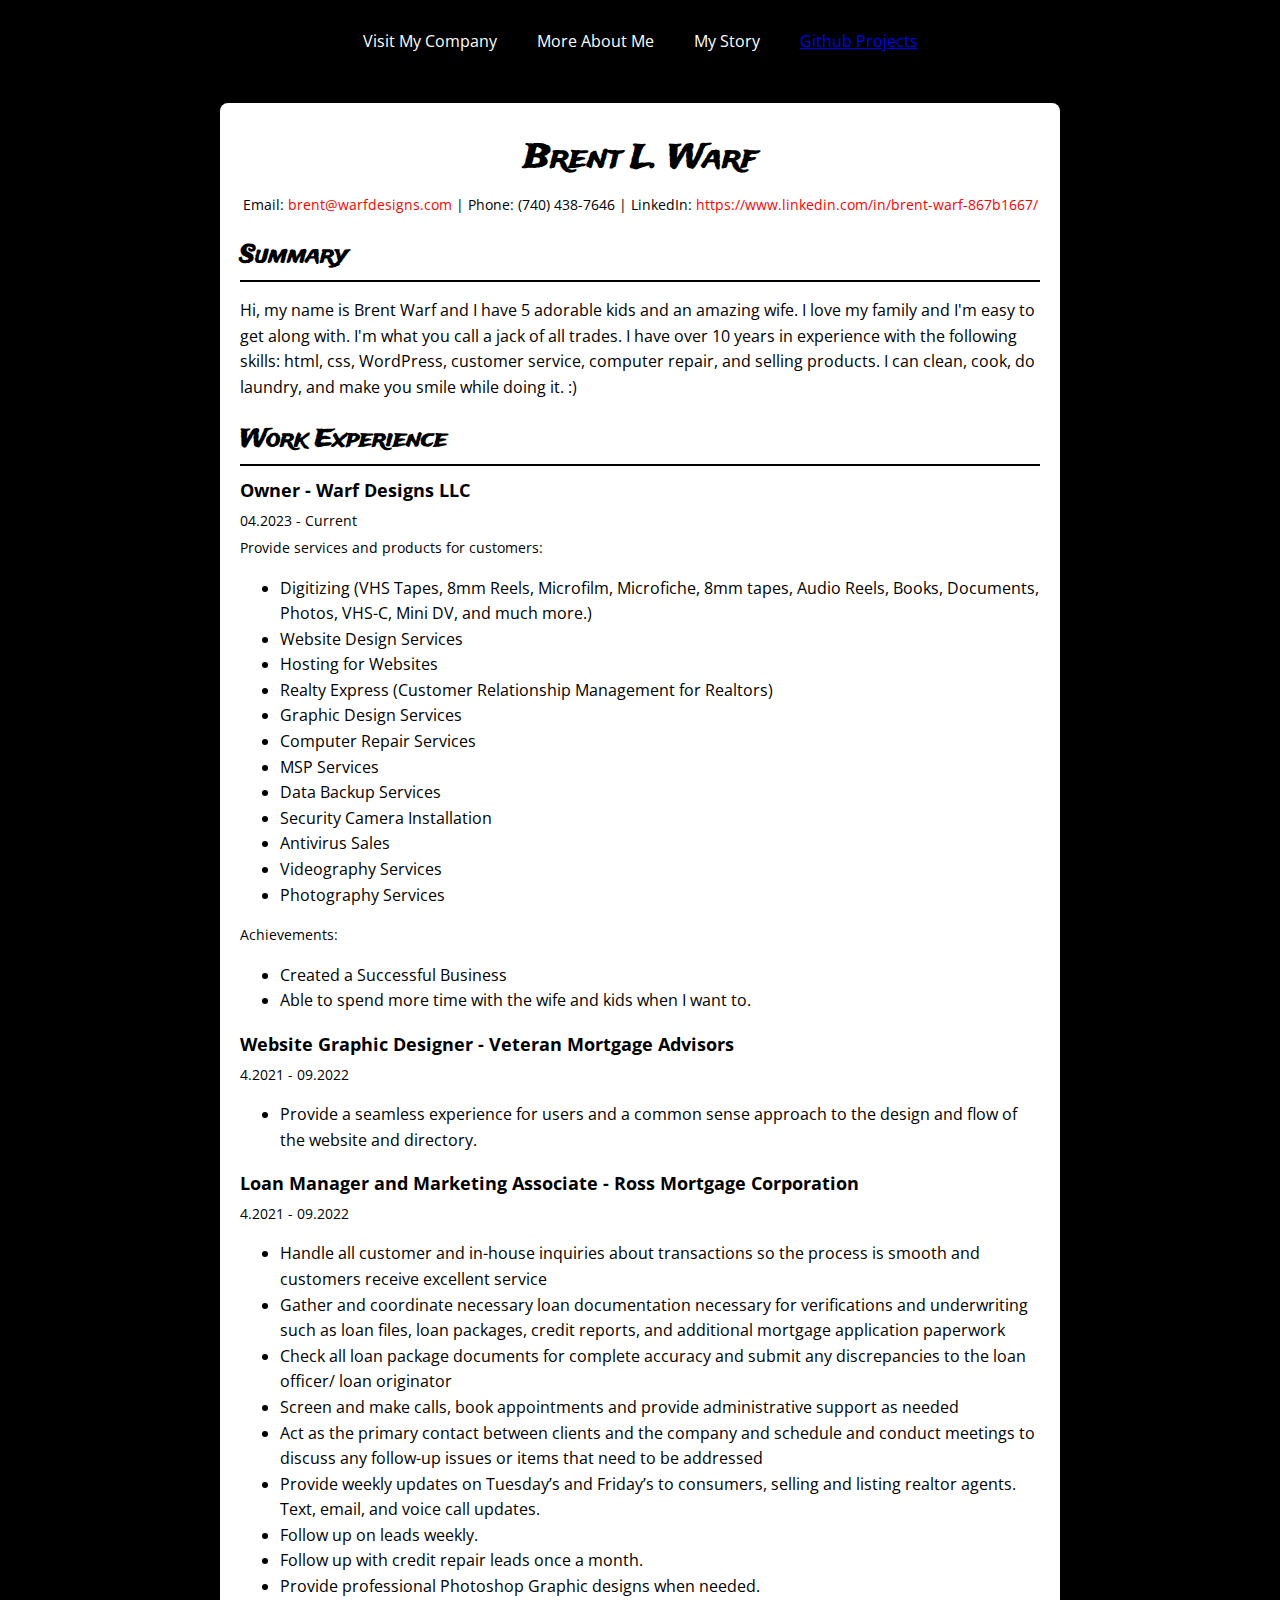
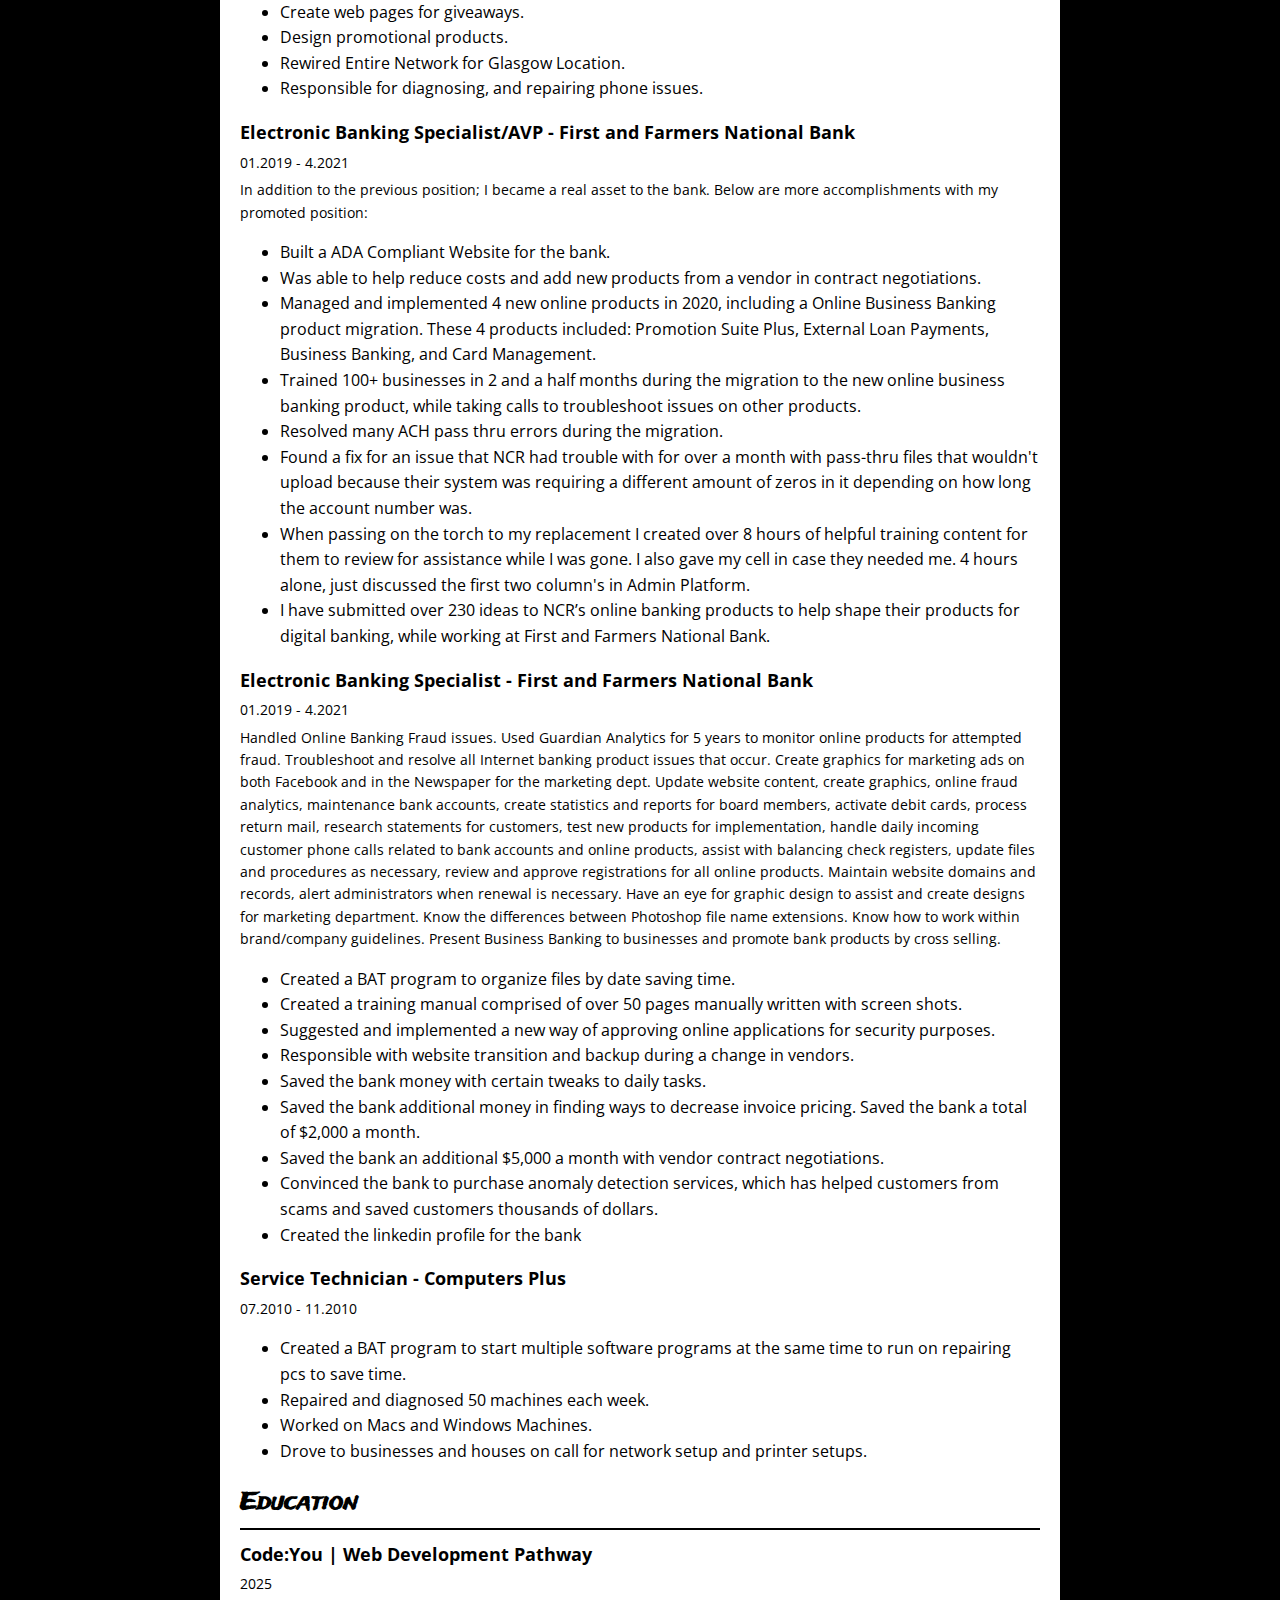
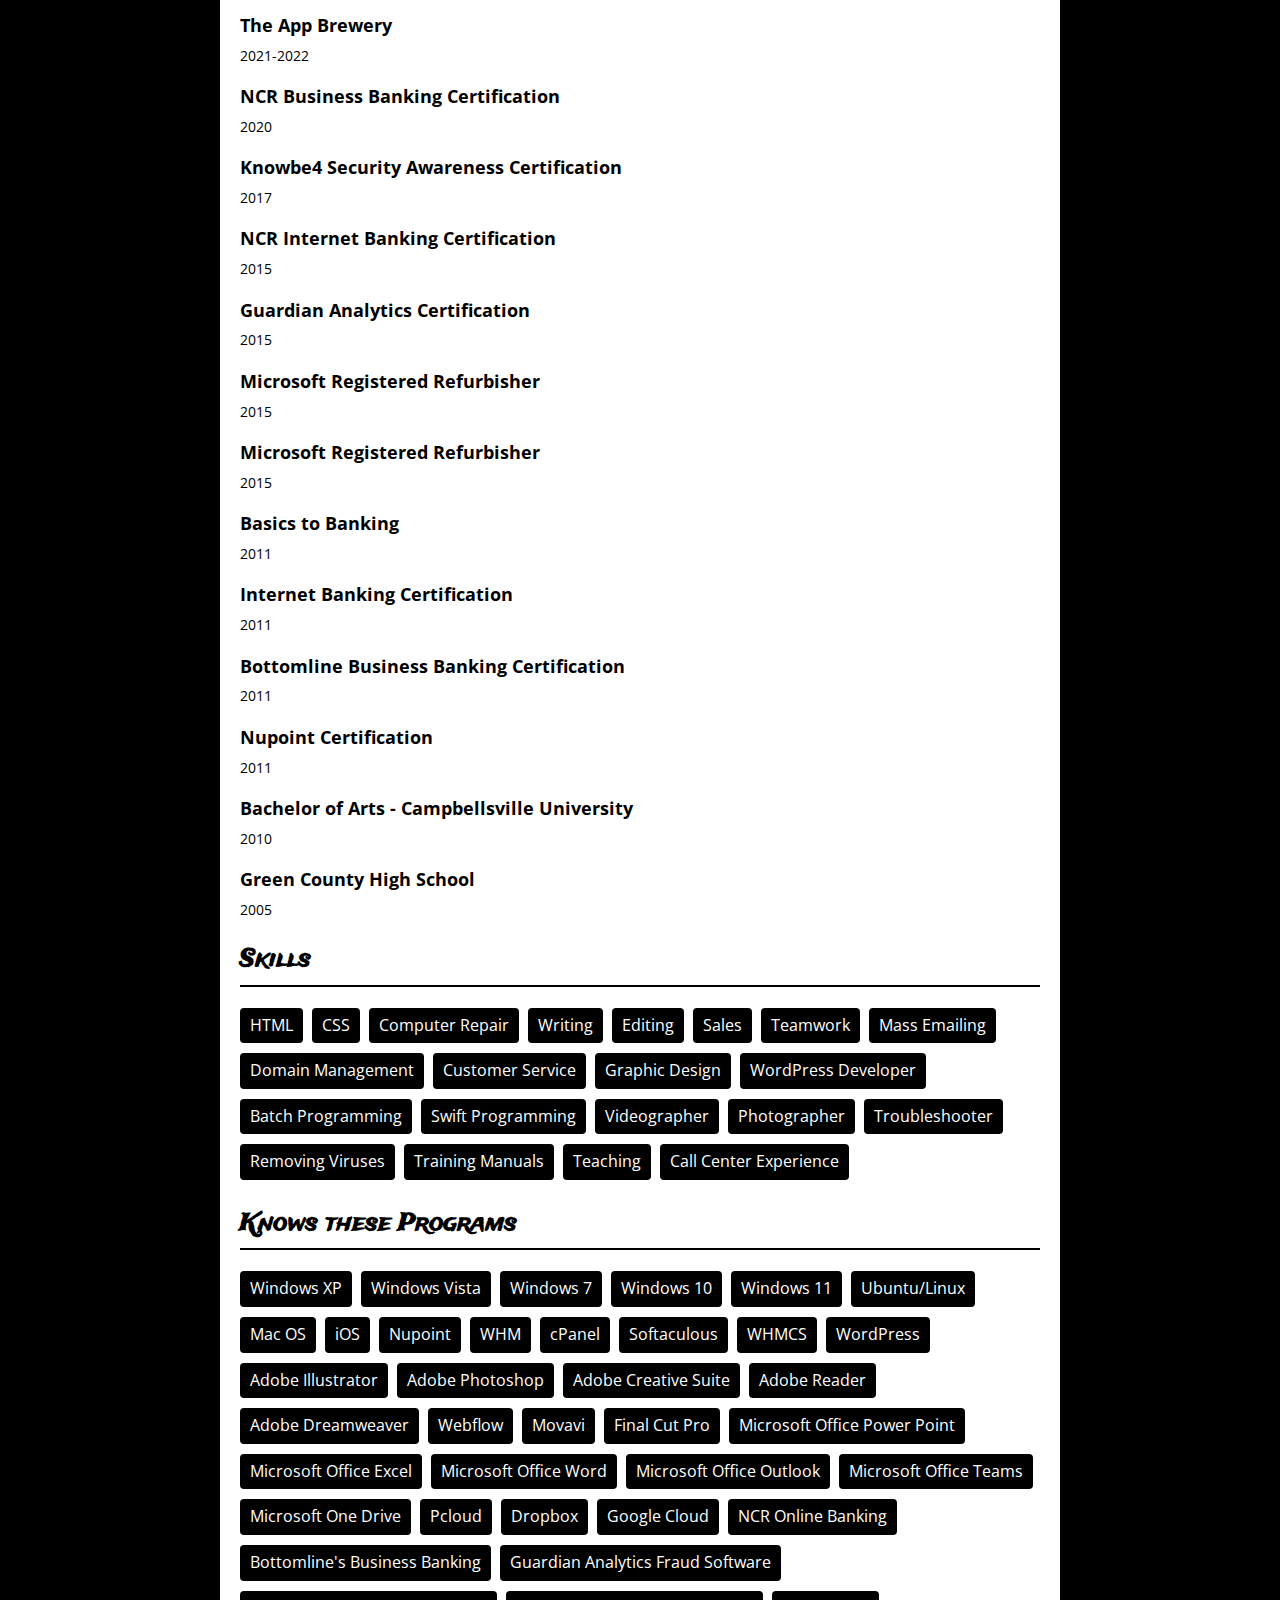
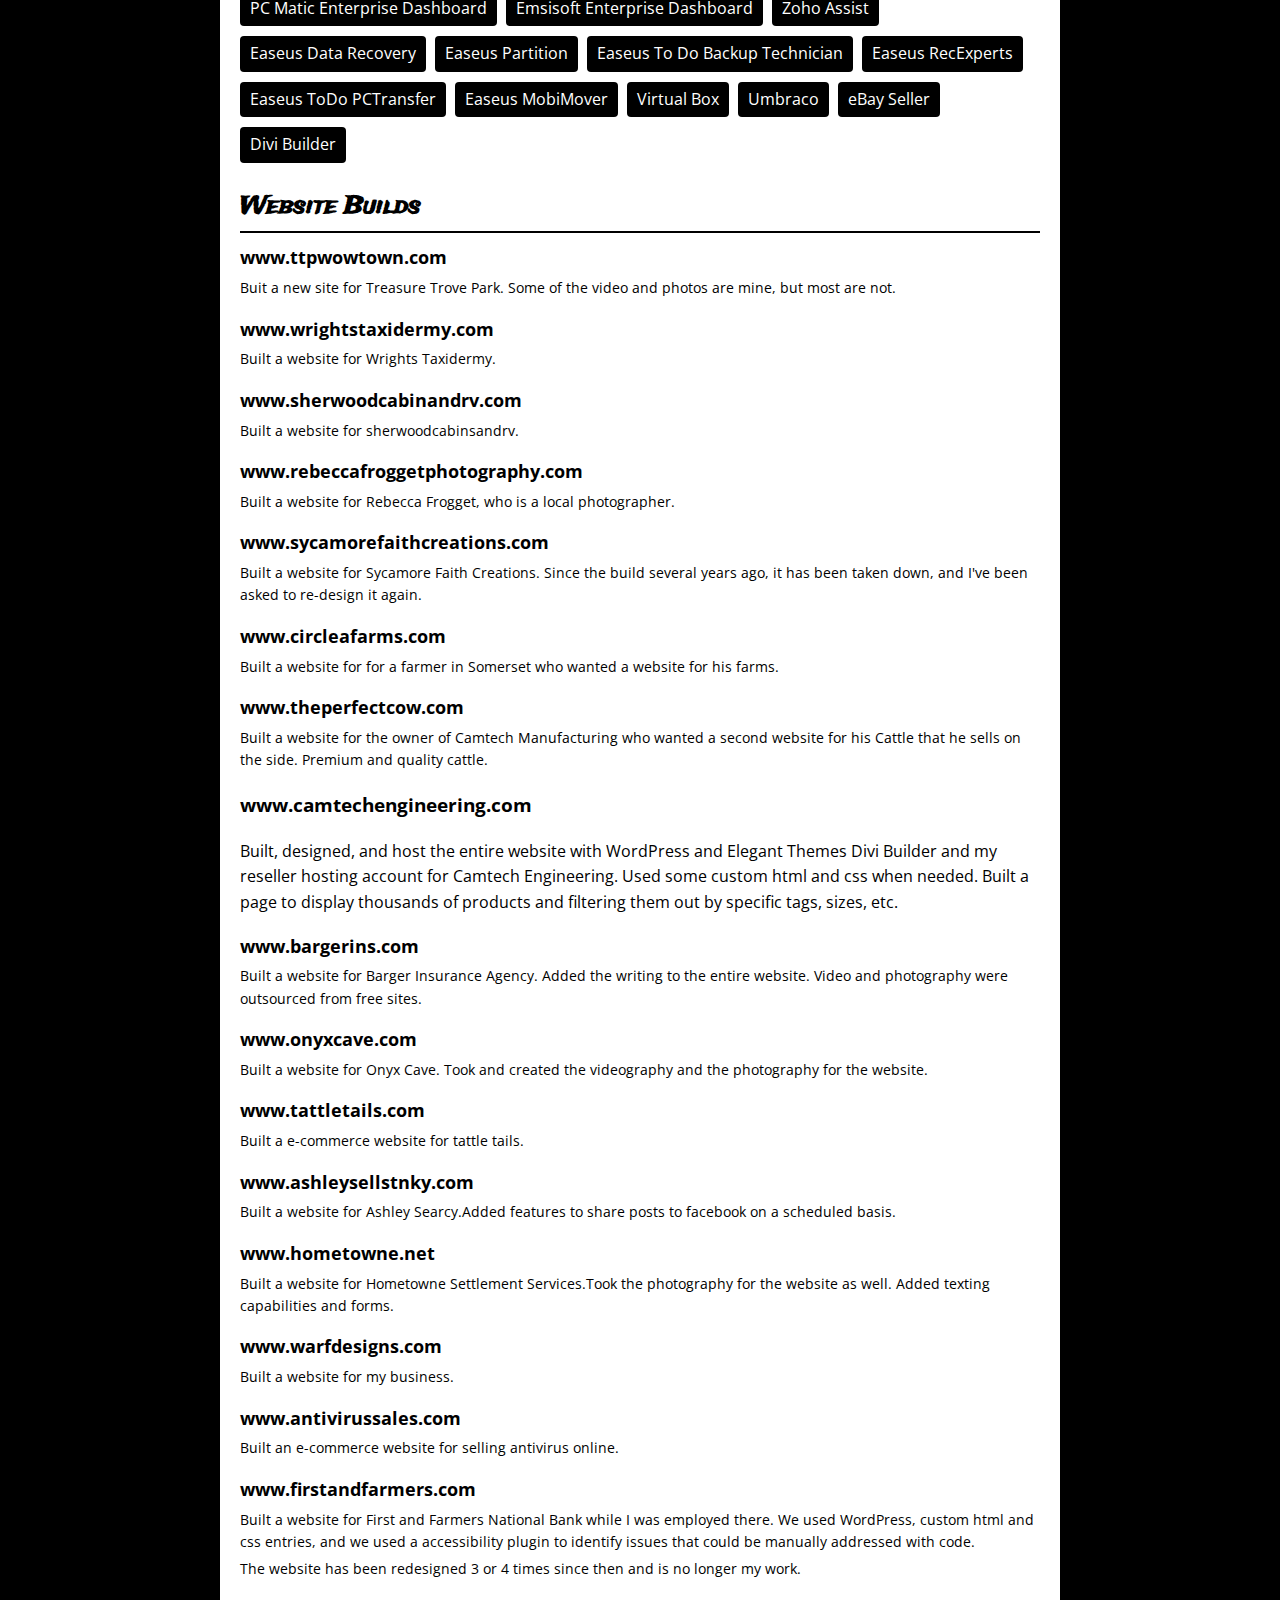
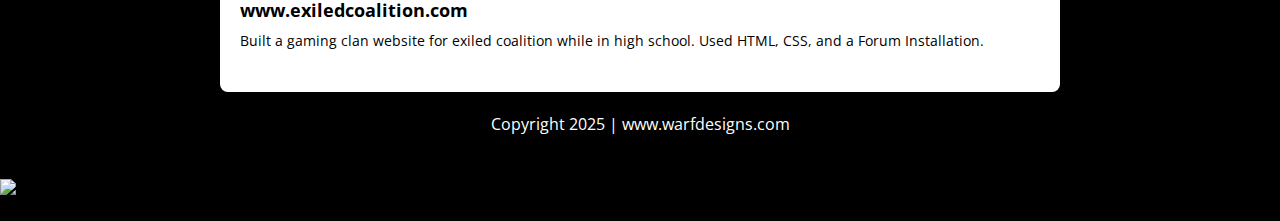
==== commit 3556d9a4: "Update index.html" ====
--- a/index.html
+++ b/index.html
@@ -20,7 +20,7 @@
                     <li>Visit My Company</li>
                     <li>More About Me</li>
                     <li>My Story</li>
-                    <a href="https://github.com/WarfDesigns/warfdesigns.github.io/edit/main/projects.html<li>Github Projects</li></a>
+                    <a href="https://github.com/WarfDesigns/warfdesigns.github.io/edit/main/projects.html"><li>Github Projects</li></a>
                 </ul>
             </nav>
         </div>
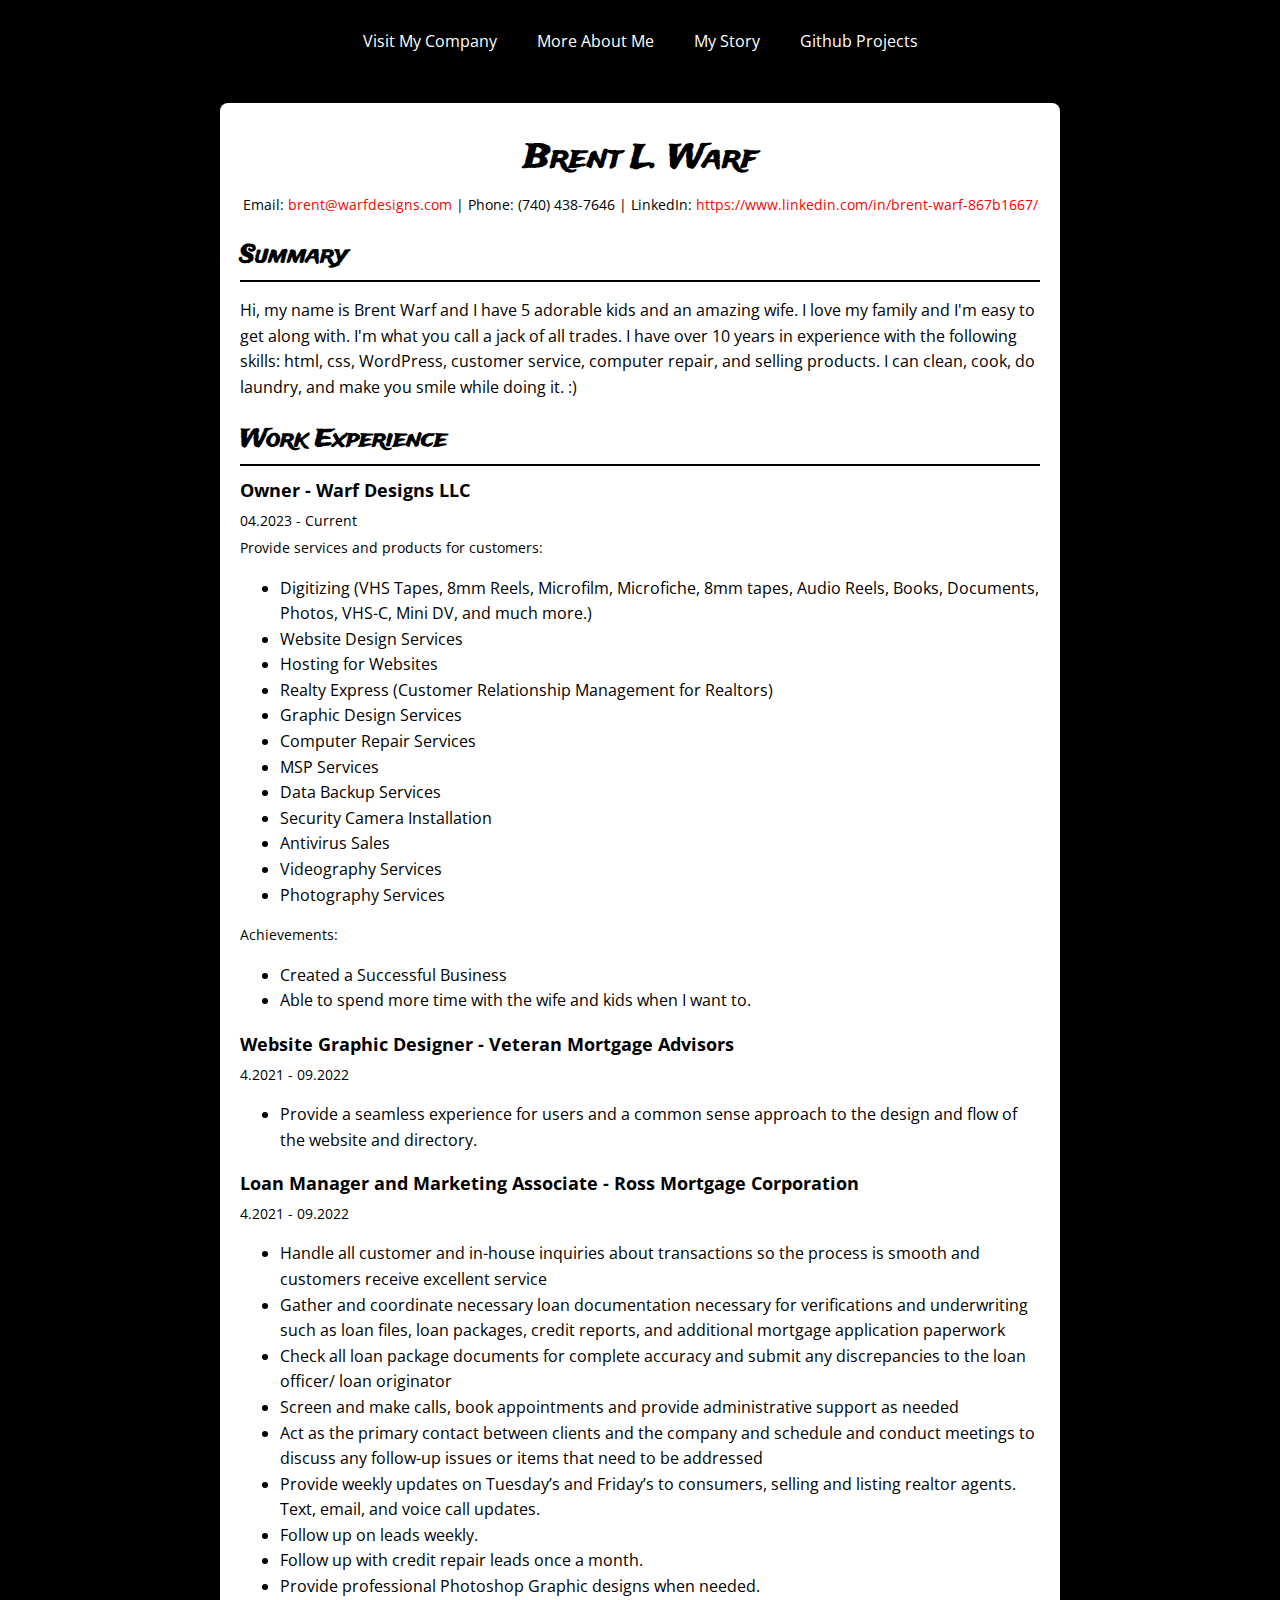
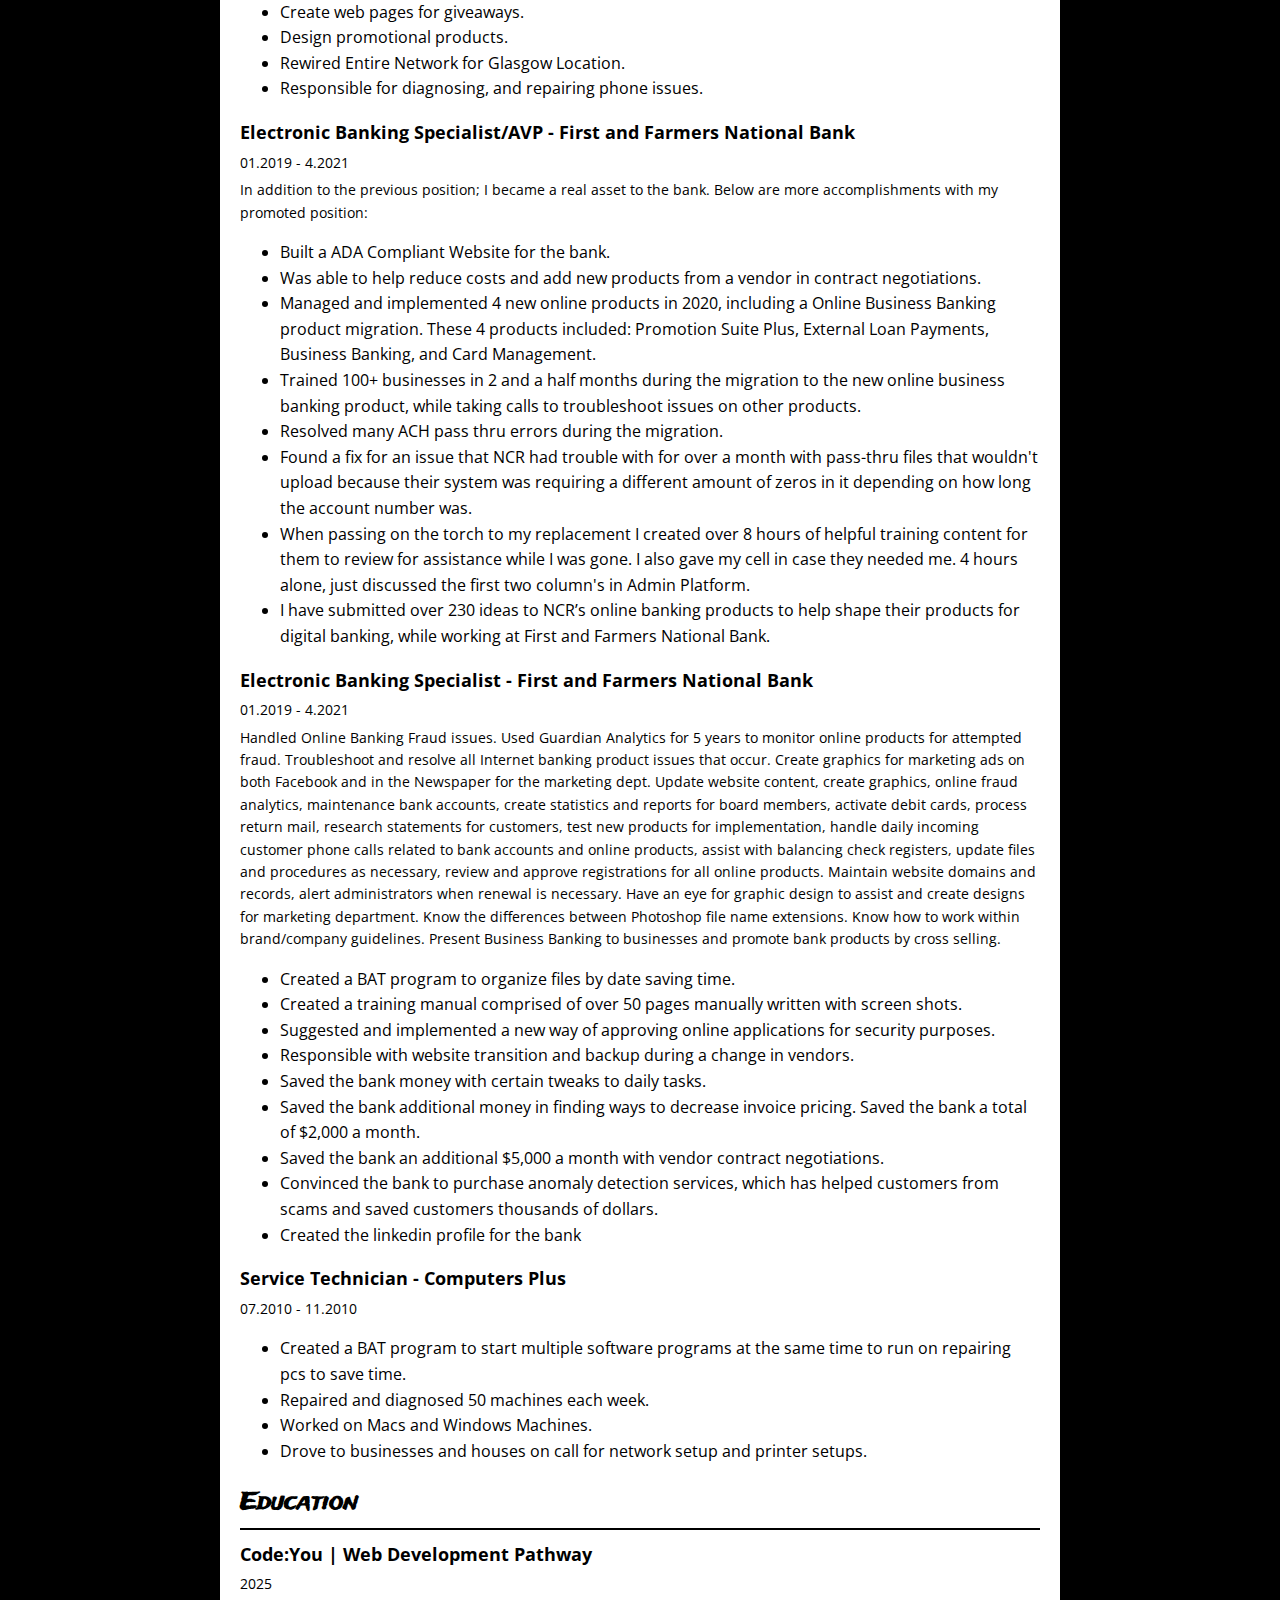
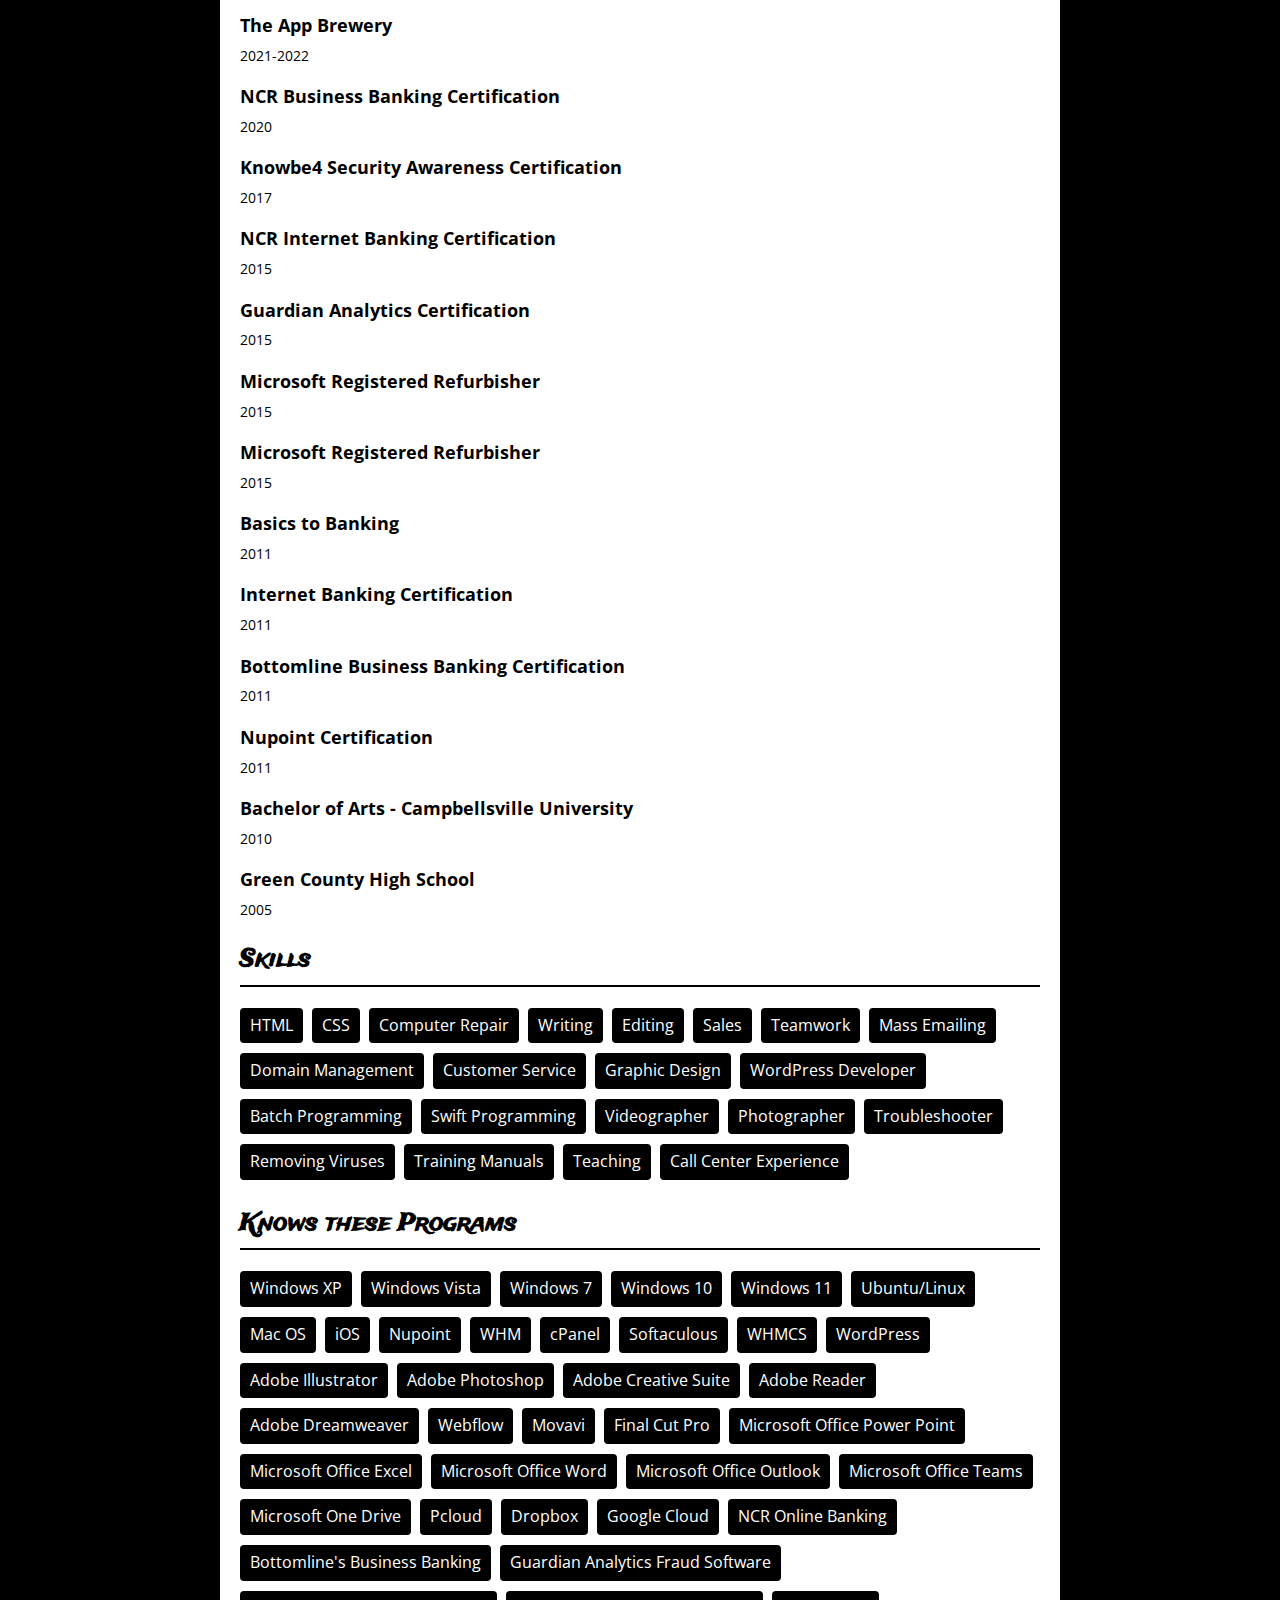
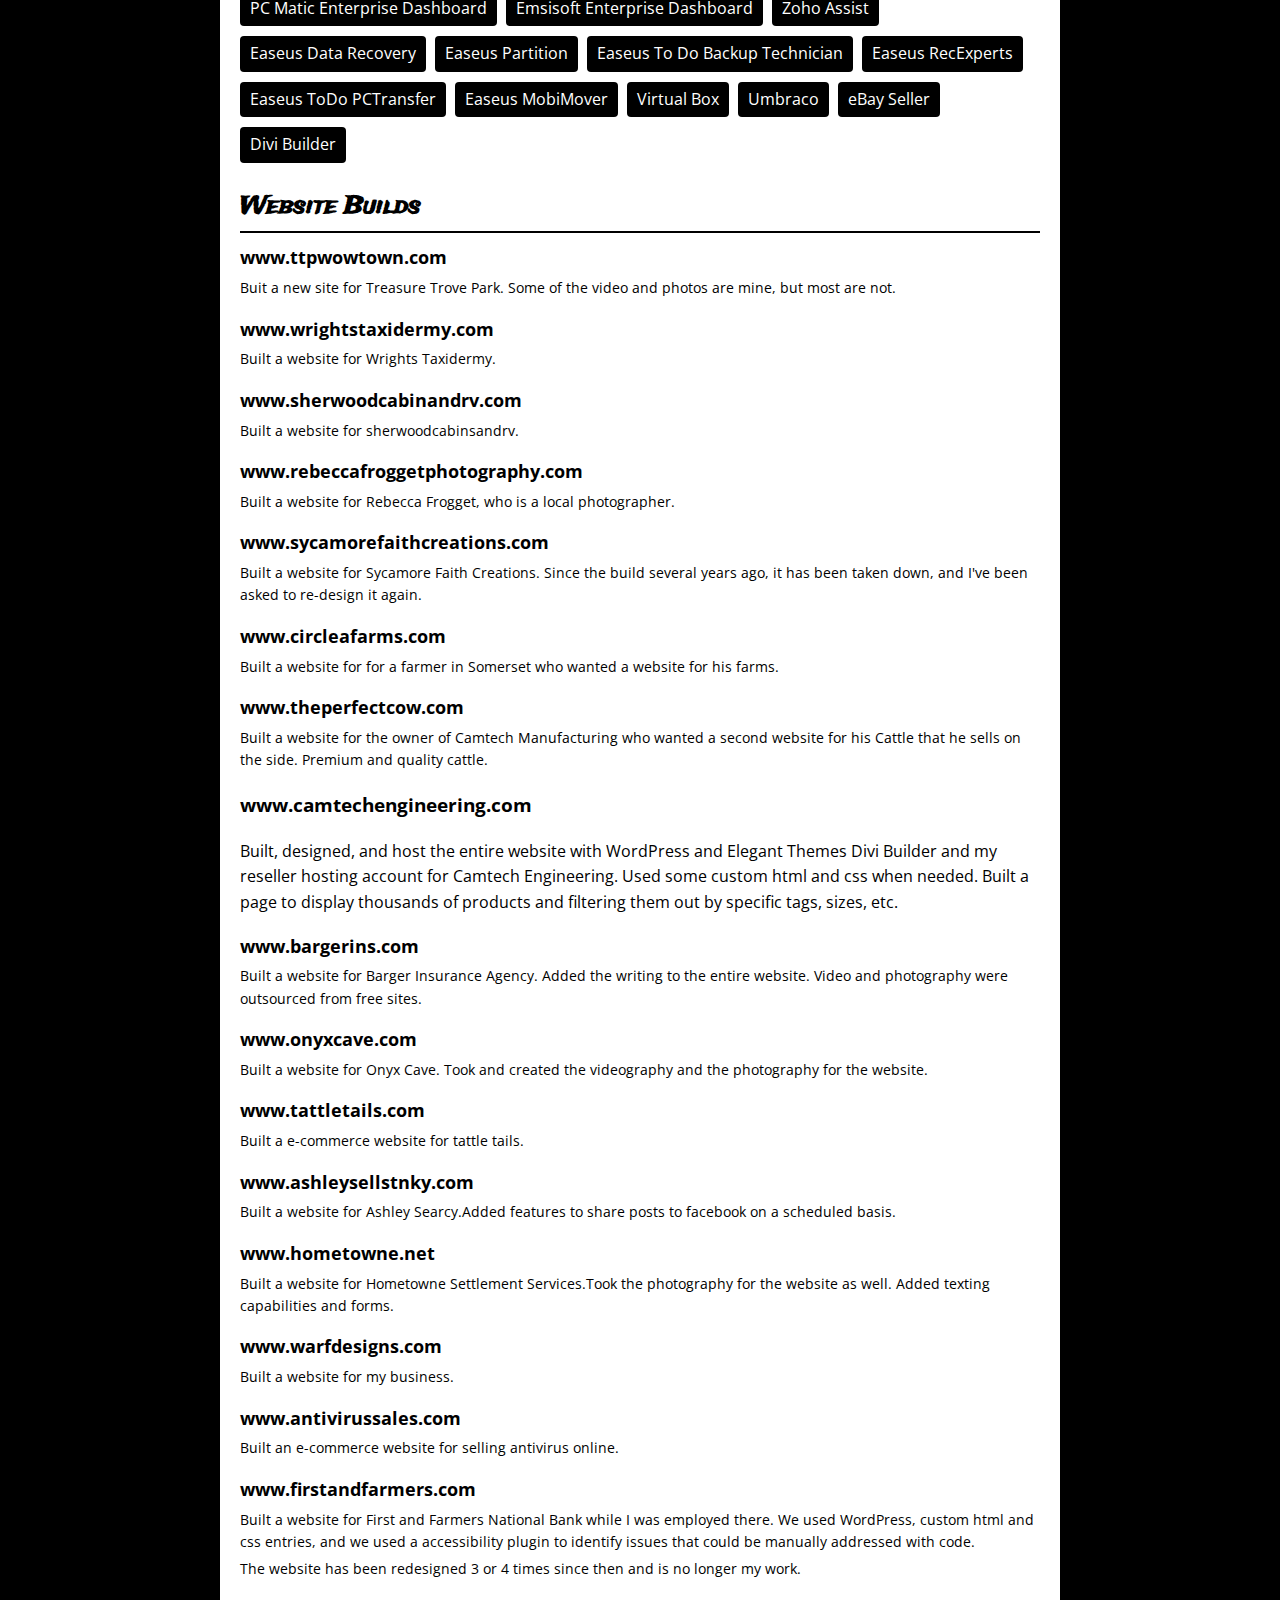
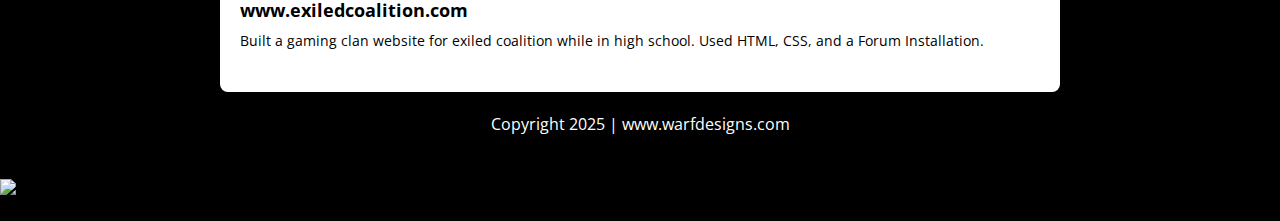
==== commit d6c881cf: "Update index.html" ====
--- a/index.html
+++ b/index.html
@@ -20,7 +20,7 @@
                     <li>Visit My Company</li>
                     <li>More About Me</li>
                     <li>My Story</li>
-                    <a href="https://github.com/WarfDesigns/warfdesigns.github.io/edit/main/projects.html"><li>Github Projects</li></a>
+                    <li>Github Projects</li>
                 </ul>
             </nav>
         </div>
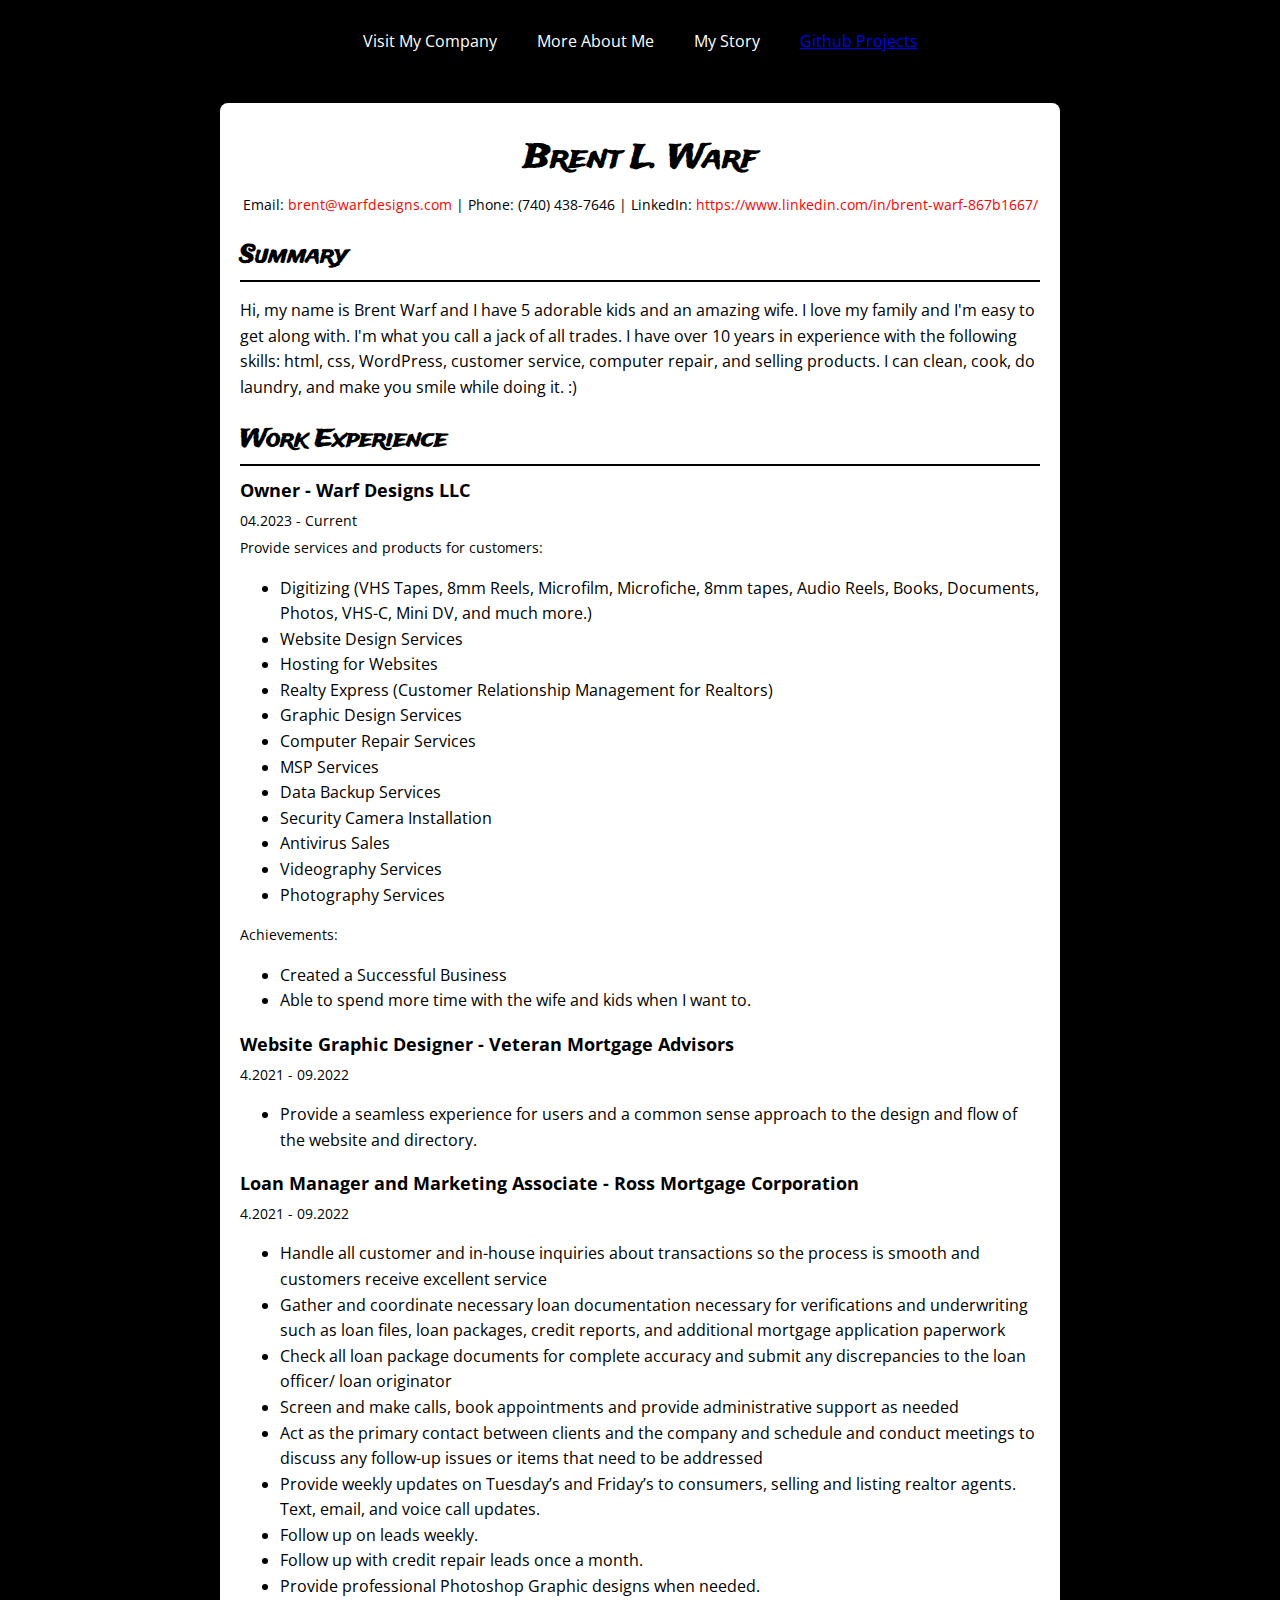
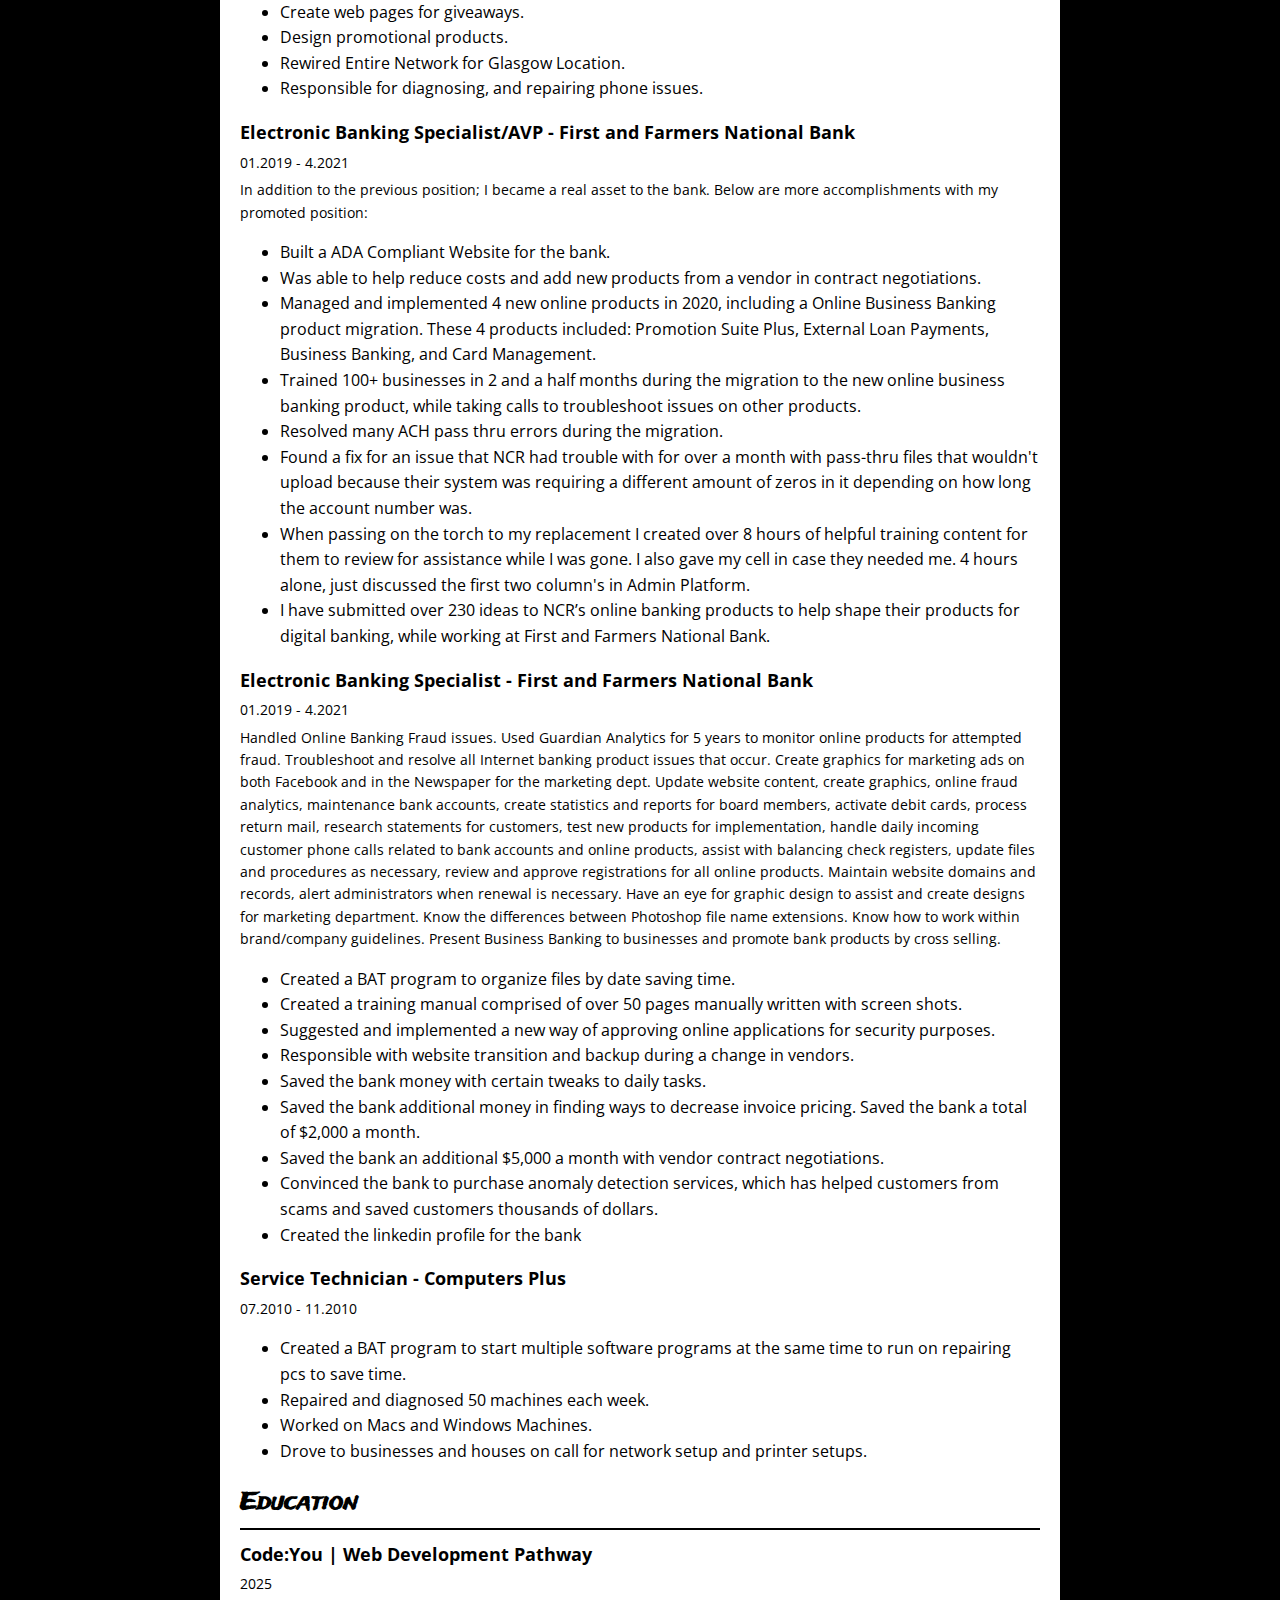
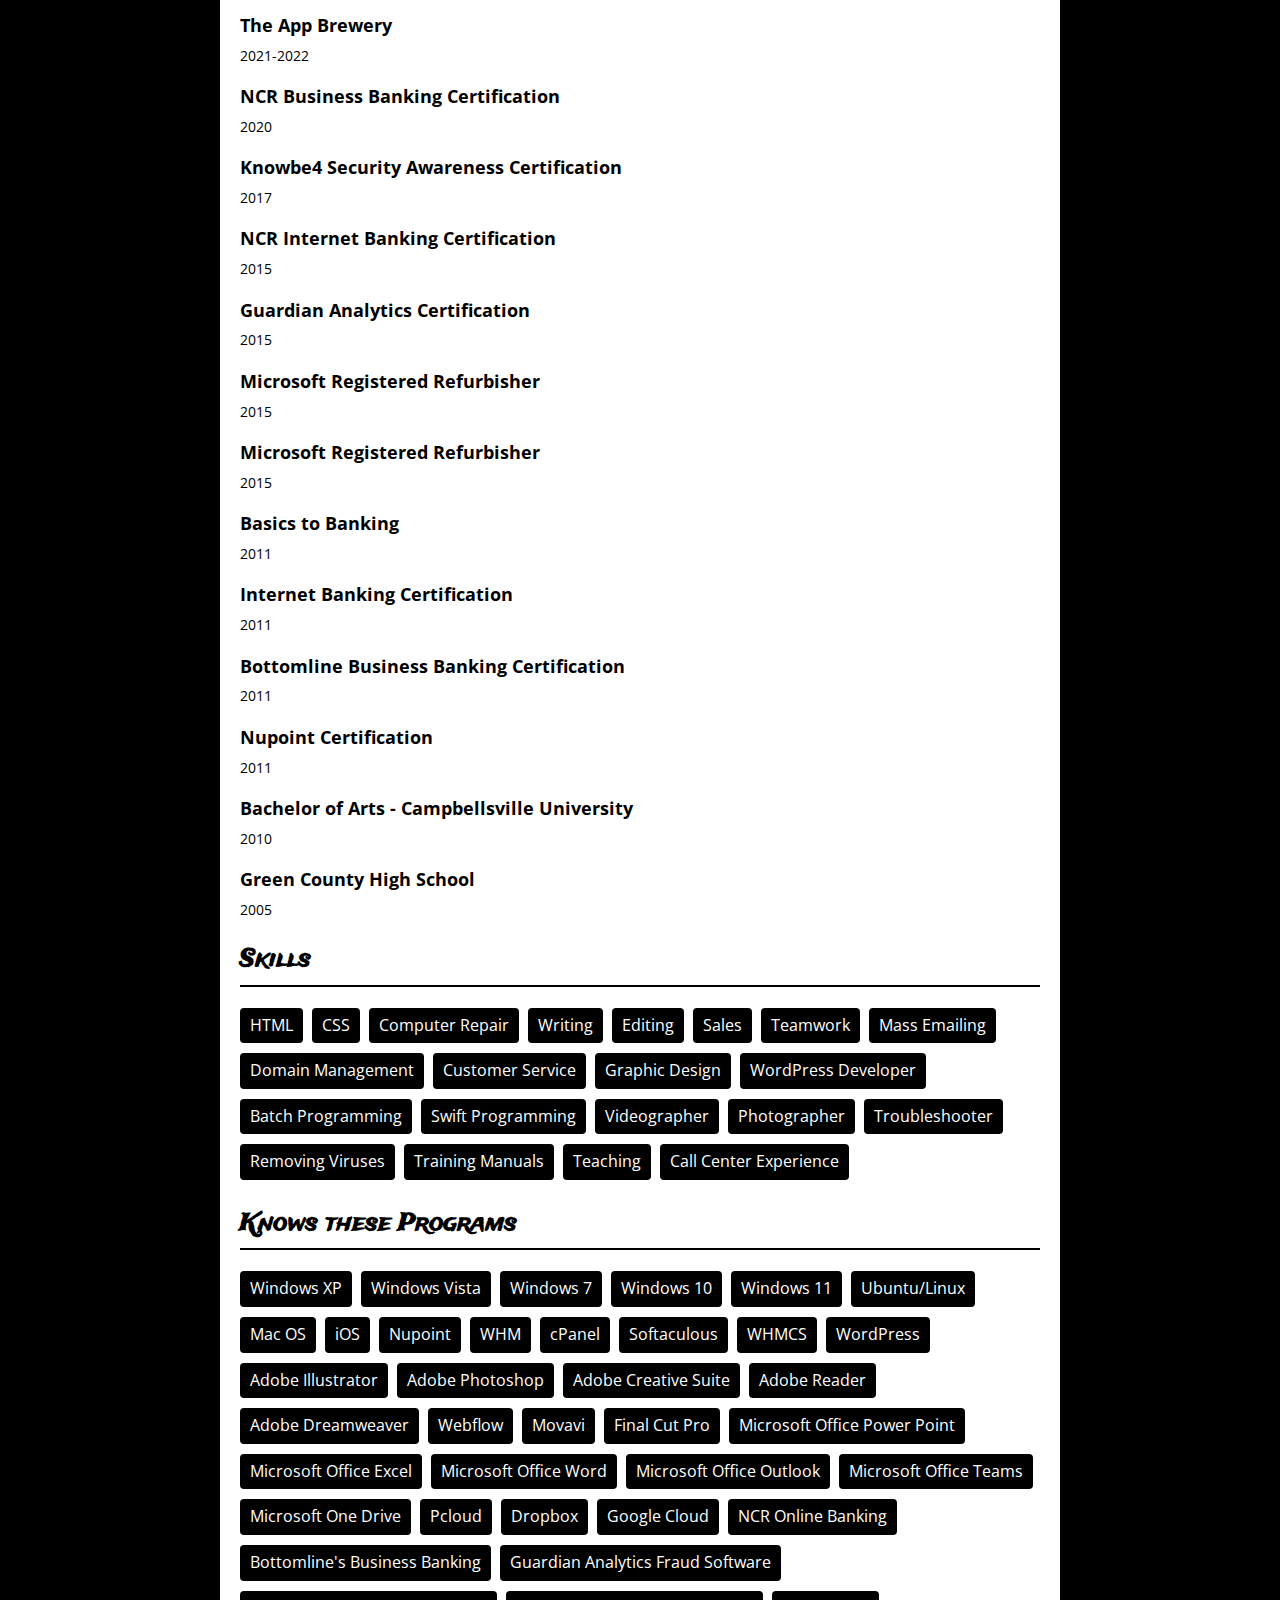
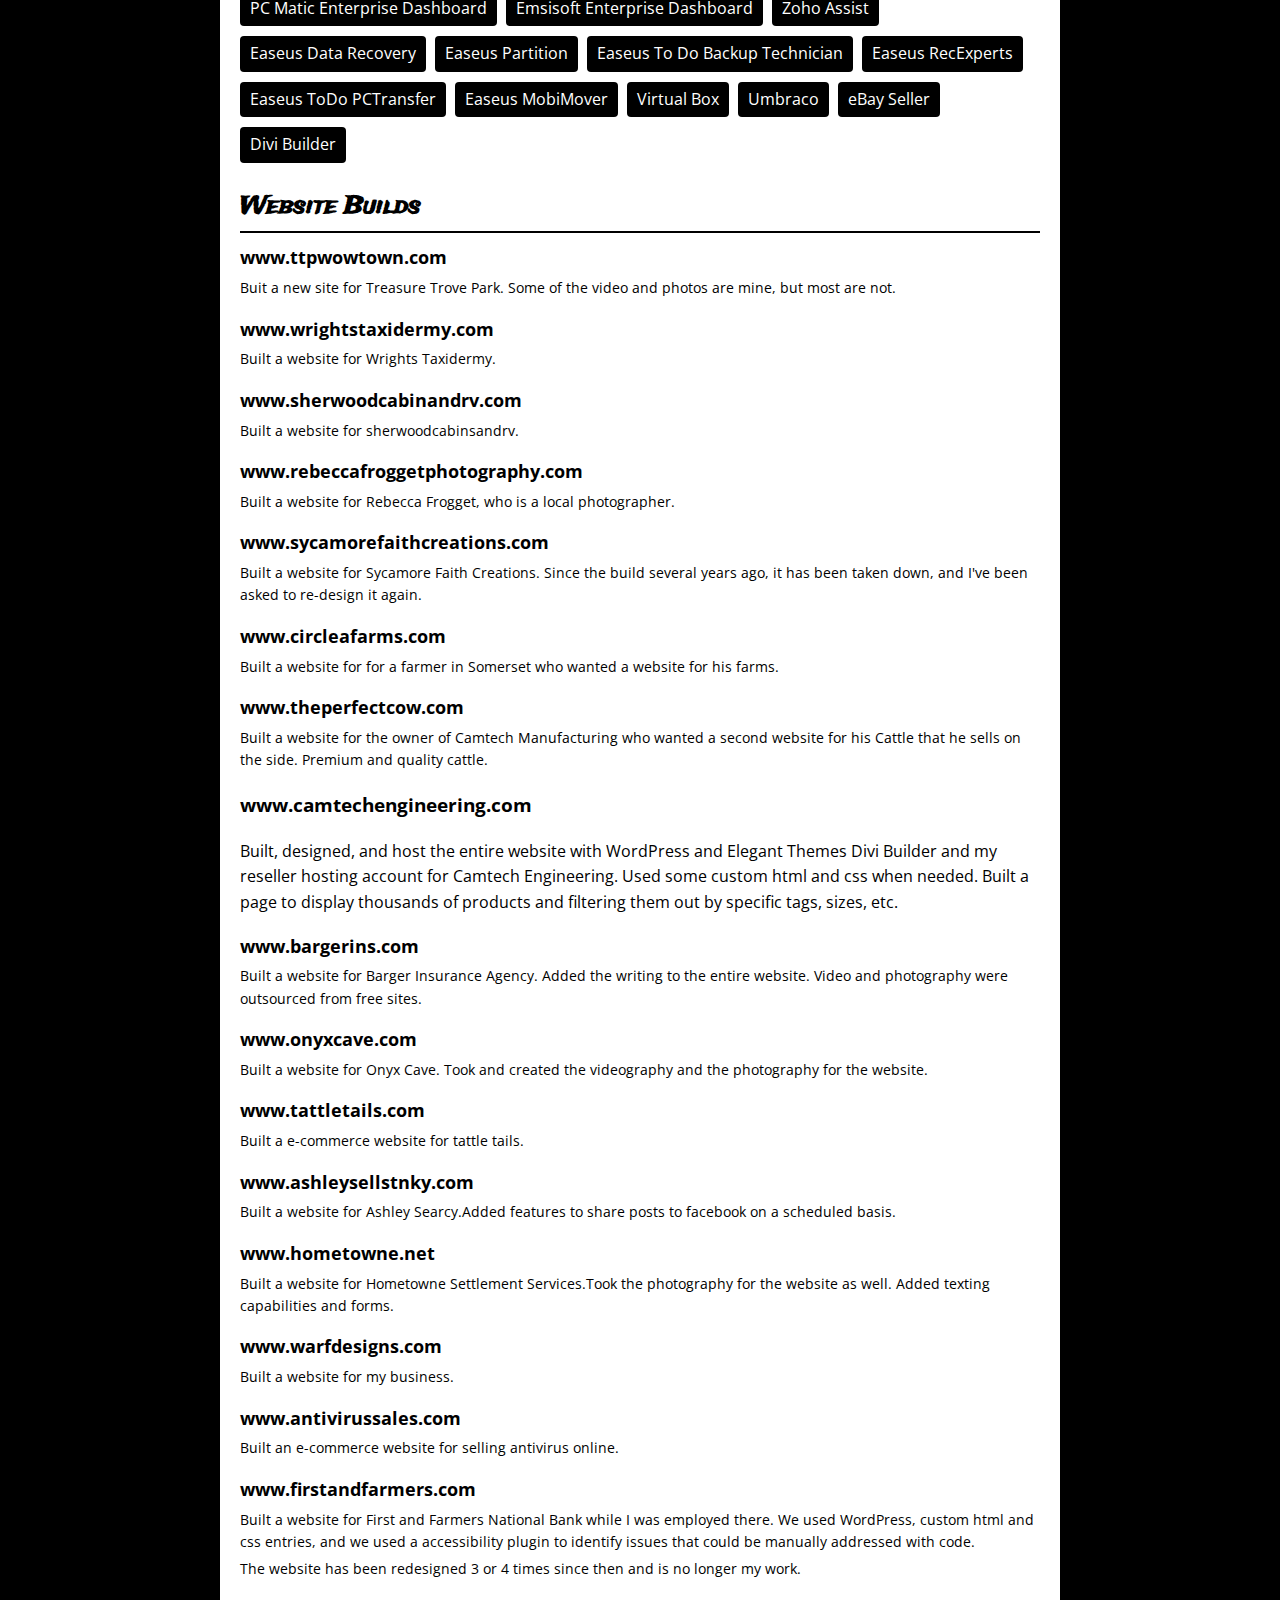
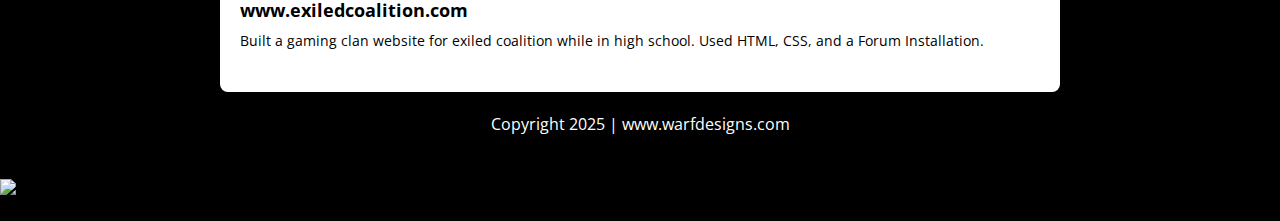
==== commit c0c19655: "Update index.html" ====
--- a/index.html
+++ b/index.html
@@ -20,7 +20,7 @@
                     <li>Visit My Company</li>
                     <li>More About Me</li>
                     <li>My Story</li>
-                    <li>Github Projects</li>
+                     <a href="https://github.com/WarfDesigns/warfdesigns.github.io/edit/main/projects.html"><li>Github Projects</li></a>
                 </ul>
             </nav>
         </div>
